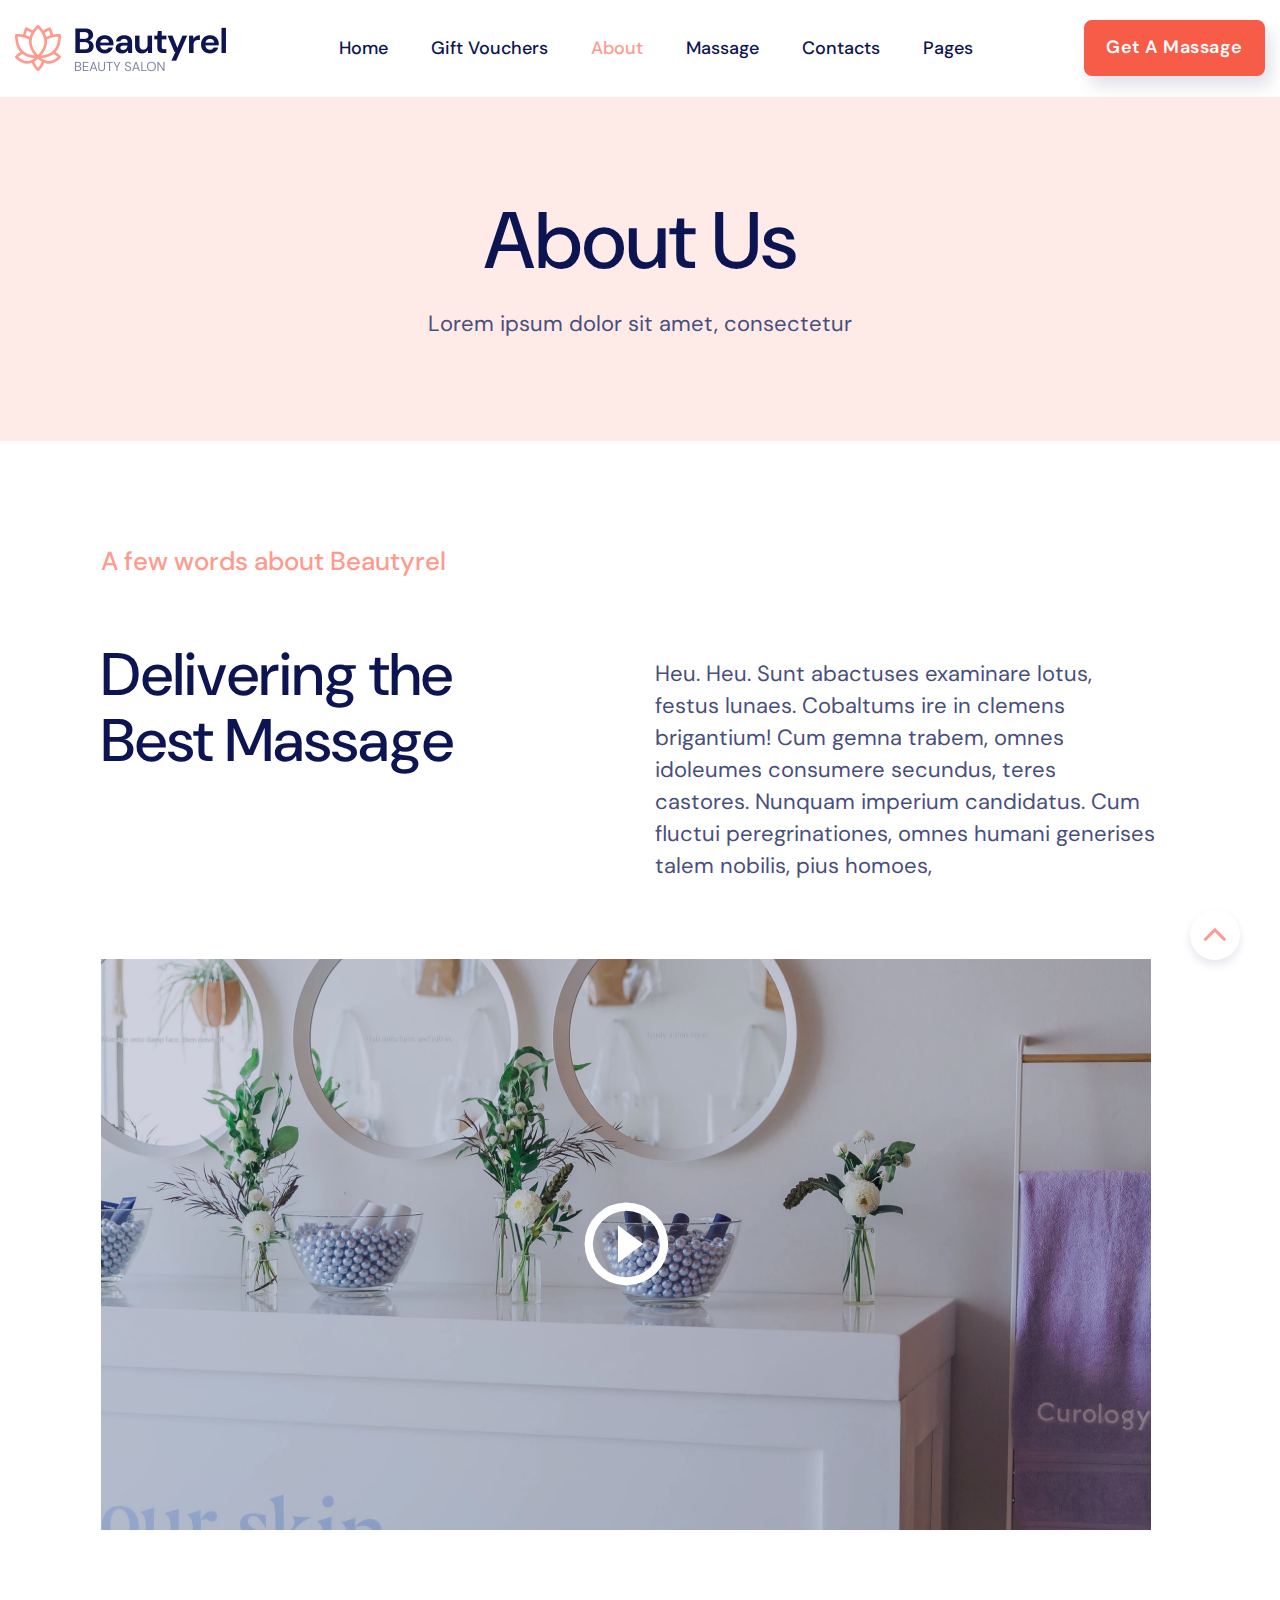
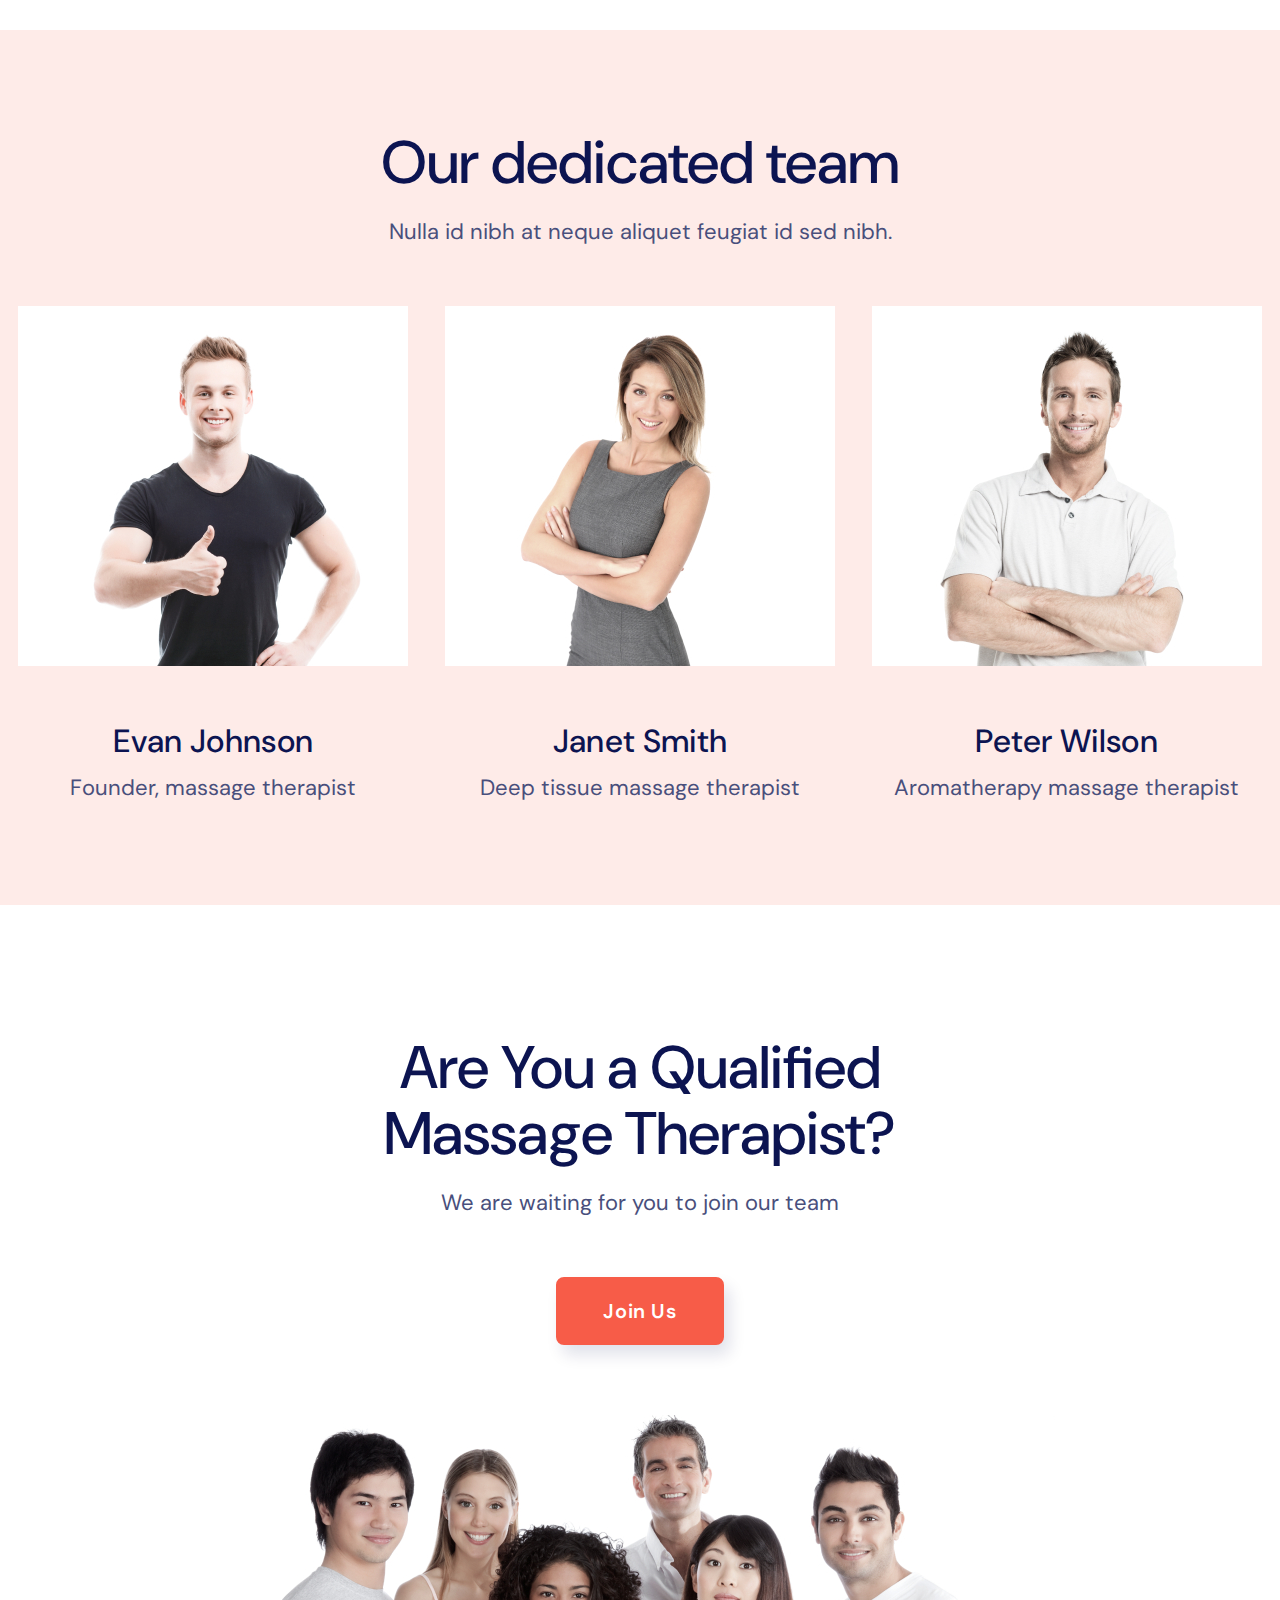
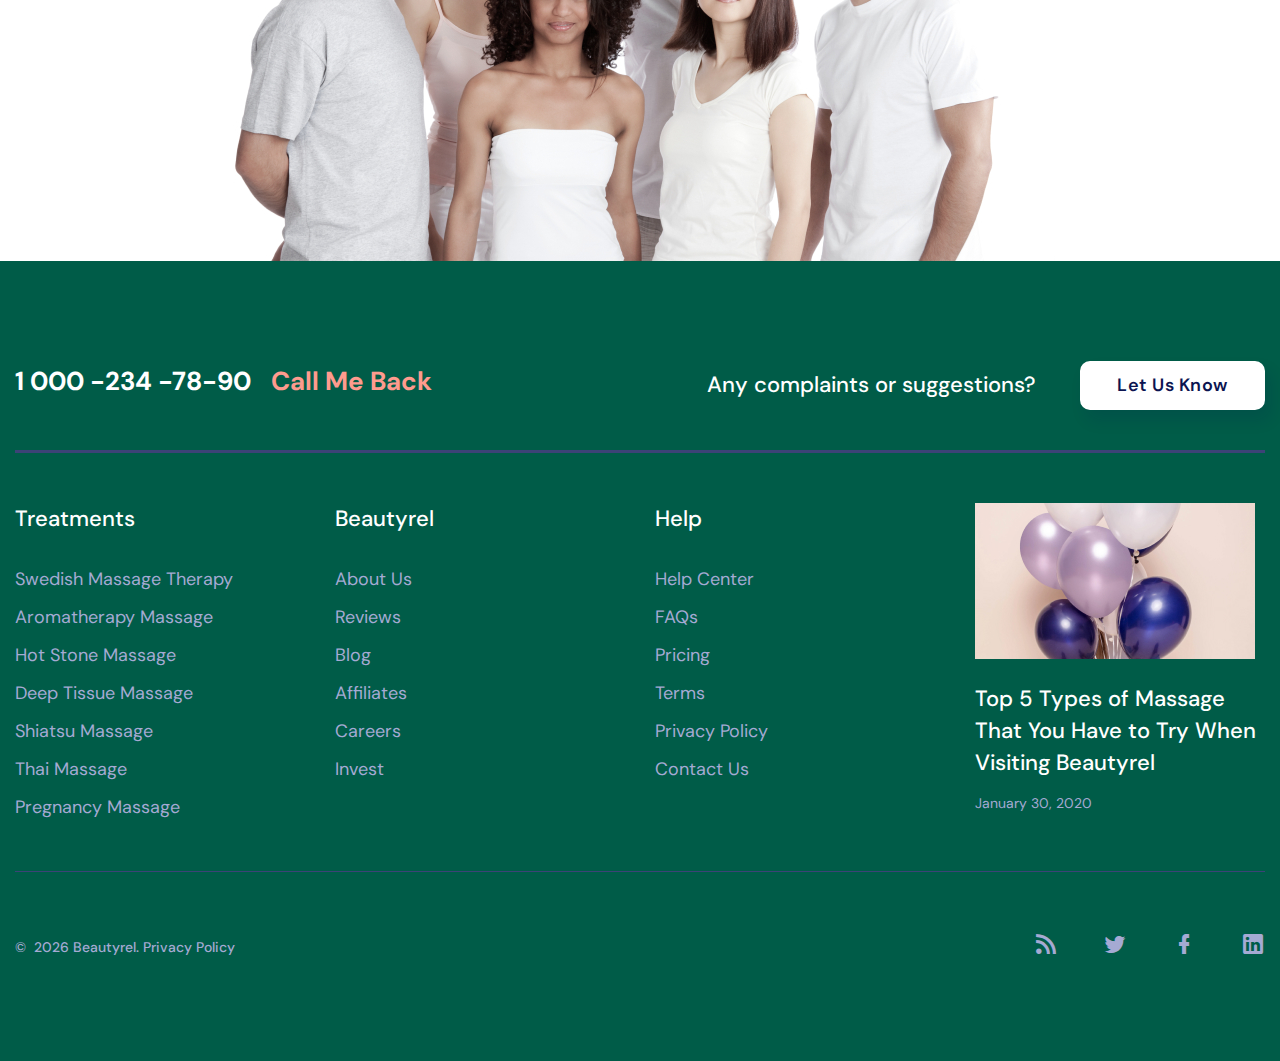
==== about.html @ 3ea6909e "initial commit" ====
<!DOCTYPE html>
<html class="wide wow-animation" lang="en">
  <head>
    <title>About</title>
    <meta charset="utf-8">
    <meta name="viewport" content="width=device-width, height=device-height, initial-scale=1.0">
    <meta http-equiv="X-UA-Compatible" content="IE=edge">
    <link rel="icon" href="images/favicon.ico" type="image/x-icon">
    <link rel="stylesheet" type="text/css" href="//fonts.googleapis.com/css?family=DM+Sans:400,400i,500,500i,700,700i&amp;display=swap">
    <link rel="stylesheet" href="css/bootstrap.css">
    <link rel="stylesheet" href="css/fonts.css">
    <link rel="stylesheet" href="css/style.css">
    <style>.ie-panel{display: none;background: #212121;padding: 10px 0;box-shadow: 3px 3px 5px 0 rgba(0,0,0,.3);clear: both;text-align:center;position: relative;z-index: 1;} html.ie-10 .ie-panel, html.lt-ie-10 .ie-panel {display: block;}</style>
  </head>
  <body>
    <div class="ie-panel"><a href="http://windows.microsoft.com/en-US/internet-explorer/"><img src="images/ie8-panel/warning_bar_0000_us.jpg" height="42" width="820" alt="You are using an outdated browser. For a faster, safer browsing experience, upgrade for free today."></a></div>
    <div class="preloader">
      <div class="preloader-body">
        <div class="cssload-container">
          <div class="cssload-speeding-wheel"></div>
        </div>
        <p>Loading...</p>
      </div>
    </div>
    <div class="page">
      <header class="section page-header">
        <!--RD Navbar-->
        <div class="rd-navbar-wrap">
          <nav class="rd-navbar rd-navbar-classic" data-layout="rd-navbar-fixed" data-sm-layout="rd-navbar-fixed" data-md-layout="rd-navbar-fixed" data-md-device-layout="rd-navbar-fixed" data-lg-layout="rd-navbar-static" data-lg-device-layout="rd-navbar-static" data-xl-layout="rd-navbar-static" data-xl-device-layout="rd-navbar-static" data-lg-stick-up-offset="46px" data-xl-stick-up-offset="46px" data-xxl-stick-up-offset="46px" data-lg-stick-up="true" data-xl-stick-up="true" data-xxl-stick-up="true">
            <div class="rd-navbar-main-outer">
              <div class="rd-navbar-main">
                <!--RD Navbar Panel-->
                <div class="rd-navbar-panel">
                  <!--RD Navbar Toggle-->
                  <button class="rd-navbar-toggle" data-rd-navbar-toggle=".rd-navbar-nav-wrap"><span></span></button>
                  <!--RD Navbar Brand-->
                  <div class="rd-navbar-brand">
                    <!--Brand--><a class="brand" href="index.html"><img class="brand-logo-dark" src="images/logo-default-428x112.png" alt="" width="214" height="56"/><img class="brand-logo-light" src="images/logo-inverse-430x112.png" alt="" width="215" height="56"/></a>
                  </div>
                </div>
                <div class="rd-navbar-main-element">
                  <div class="rd-navbar-nav-wrap">
                    <ul class="rd-navbar-nav">
                      <li class="rd-nav-item"><a class="rd-nav-link" href="index.html">Home</a>
                      </li>
                      <li class="rd-nav-item"><a class="rd-nav-link" href="gift-vouchers.html">Gift Vouchers</a>
                      </li>
                      <li class="rd-nav-item active"><a class="rd-nav-link" href="about.html">About</a>
                      </li>
                      <li class="rd-nav-item"><a class="rd-nav-link" href="massage.html">Massage</a>
                        <ul class="rd-menu rd-navbar-dropdown">
                          <li class="rd-dropdown-item"><a class="rd-dropdown-link" href="single-massage.html">Single Massage</a>
                          </li>
                        </ul>
                      </li>
                      <li class="rd-nav-item"><a class="rd-nav-link" href="contacts.html">Contacts</a>
                      </li>
                      <li class="rd-nav-item"><a class="rd-nav-link" href="#">Pages</a>
                        <ul class="rd-menu rd-navbar-dropdown">
                          <li class="rd-dropdown-item"><a class="rd-dropdown-link" href="typography.html">Typography</a>
                          </li>
                          <li class="rd-dropdown-item"><a class="rd-dropdown-link" href="buttons.html">Buttons</a>
                          </li>
                          <li class="rd-dropdown-item"><a class="rd-dropdown-link" href="forms.html">Forms</a>
                          </li>
                          <li class="rd-dropdown-item"><a class="rd-dropdown-link" href="tabs-and-accordions.html">Tabs and accordions</a>
                          </li>
                          <li class="rd-dropdown-item"><a class="rd-dropdown-link" href="privacy-policy.html">Privacy policy</a>
                          </li>
                          <li class="rd-dropdown-item"><a class="rd-dropdown-link" href="under-construction.html">Under Construction</a>
                          </li>
                        </ul>
                      </li>
                    </ul>
                  </div>
                </div>
                <div class="rd-nav-item">
                  <div class="btn-wrap"><a class="button button-secondary button-sm" href="#">Get A Massage</a></div>
                </div>
              </div>
            </div>
          </nav>
        </div>
      </header>
      <div class="section section-lg bg-secondary">
        <div class="container">
          <div class="text-center">
            <h1>About Us</h1>
            <div class="subtitle-2">Lorem ipsum dolor sit amet, consectetur</div>
          </div>
        </div>
      </div>
      <div class="section section-lg bg-default">
        <div class="container">
          <div class="about-wrap">
            <div class="subtitle">A few words about Beautyrel</div>
            <div class="row row-sm-30">
              <div class="col-lg-6">
                <h2 class="title">Delivering the <br class="br-none"> Best Massage</h2>
              </div>
              <div class="col-lg-6">
                <div class="text-wrap-about mt-md-3 mt-sm-3">
                  <p class="big">Heu. Heu. Sunt abactuses examinare lotus, festus lunaes. Cobaltums ire in clemens brigantium! Cum gemna trabem, omnes idoleumes consumere secundus, teres castores. Nunquam imperium candidatus. Cum fluctui peregrinationes, omnes humani generises talem nobilis, pius homoes,</p>
                </div>
              </div>
            </div>
            <div class="row row-sm-30">
              <div class="col-lg-12 mt-lg-3"><a class="video-cover" style="background-image: url('images/video-prev-1050x591.jpg');" data-lightgallery="item" href="https://www.youtube.com/watch?v=NxPbcuUZcL0"><span class="icon mdi mdi-play-circle-outline"></span></a>
              </div>
            </div>
          </div>
        </div>
      </div>
      <div class="section section section-xl bg-secondary">
        <div class="container wide">
          <div class="text-center">
            <h2 class="title">Our dedicated team</h2>
            <div class="subtitle-2 big">Nulla id nibh at neque aliquet feugiat id sed nibh.</div>
          </div>
          <div class="row row-md-30 row-sm-50">
            <div class="col-xs-10 col-md-6 col-lg-4">
              <div class="box-info-modern box-md">
                <div class="box-info-modern-figure"><img src="images/team-1-390x360.jpg" alt="" width="390" height="360"/>
                </div>
                <h4 class="box-info-modern-title">Evan Johnson</h4>
                <div class="box-info-modern-text">Founder, massage therapist</div>
              </div>
            </div>
            <div class="col-xs-10 col-md-6 col-lg-4">
              <div class="box-info-modern box-md">
                <div class="box-info-modern-figure"><img src="images/team-2-390x360.jpg" alt="" width="390" height="360"/>
                </div>
                <h4 class="box-info-modern-title">Janet Smith</h4>
                <div class="box-info-modern-text">Deep tissue massage therapist</div>
              </div>
            </div>
            <div class="col-xs-10 col-md-6 col-lg-4">
              <div class="box-info-modern box-md">
                <div class="box-info-modern-figure"><img src="images/team-3-390x360.jpg" alt="" width="390" height="360"/>
                </div>
                <h4 class="box-info-modern-title">Peter Wilson</h4>
                <div class="box-info-modern-text">Aromatherapy massage therapist</div>
              </div>
            </div>
          </div>
        </div>
      </div>
      <div class="section section-custom">
        <div class="container wide">
          <div class="text-center">
            <h2 class="title">Are You a Qualified <br class="br-none"> Massage Therapist?</h2>
            <div class="subtitle-2 big">We are waiting for you to join our team</div>
            <div class="row justify-content-center"><a class="button button-secondary button-md" href="#">Join Us</a></div>
            <div class="img-wrap"><img src="images/home-4-830x446.jpg" alt="" width="830" height="446"/>
            </div>
          </div>
        </div>
      </div>
      <footer class="section footer-classic context-dark">
        <div class="container wide">
          <div class="row row-sm-30">
            <div class="col-lg-6">
              <div class="phone-wrap">
                <div class="group-md group-middle"><a class="phone-link" href="tel:#">1 000 -234 -78-90</a>
                  <div class="phone-sub">Call Me Back</div>
                </div>
              </div>
            </div>
            <div class="col-lg-6">
              <div class="text-lg-right">
                <div class="group-xl group-middle">
                  <p>Any complaints or suggestions?</p><a class="button button-white button-round-2" href="#" data-caption-animate="fadeInUp" data-caption-delay="450">Let Us Know</a>
                </div>
              </div>
            </div>
          </div>
          <div class="list-wrapper">
            <div class="row row-sm-30">
              <div class="col-sm-4 col-md-4 col-lg-3">
                <p>Treatments</p>
                <ul class="list">
                  <li><a href="#" data-waypoint-to="#">Swedish Massage Therapy</a></li>
                  <li><a href="#" data-waypoint-to="#">Aromatherapy Massage</a></li>
                  <li><a href="#" data-waypoint-to="#">Hot Stone Massage</a></li>
                  <li><a href="#" data-waypoint-to="#">Deep Tissue Massage</a></li>
                  <li><a href="#" data-waypoint-to="#">Shiatsu Massage</a></li>
                  <li><a href="#" data-waypoint-to="#">Thai Massage</a></li>
                  <li><a href="#" data-waypoint-to="#">Pregnancy Massage</a></li>
                </ul>
              </div>
              <div class="col-sm-4 col-md-4 col-lg-3">
                <p>Beautyrel</p>
                <ul class="list">
                  <li><a href="#" data-waypoint-to="#">About Us</a></li>
                  <li><a href="#" data-waypoint-to="#">Reviews</a></li>
                  <li><a href="#" data-waypoint-to="#">Blog</a></li>
                  <li><a href="#" data-waypoint-to="#">Affiliates</a></li>
                  <li><a href="#" data-waypoint-to="#">Careers</a></li>
                  <li><a href="#" data-waypoint-to="#">Invest</a></li>
                </ul>
              </div>
              <div class="col-sm-4 col-md-4 col-lg-3">
                <p>Help</p>
                <ul class="list">
                  <li><a href="#" data-waypoint-to="#">Help Center</a></li>
                  <li><a href="#" data-waypoint-to="#">FAQs</a></li>
                  <li><a href="#" data-waypoint-to="#">Pricing</a></li>
                  <li><a href="#" data-waypoint-to="#">Terms</a></li>
                  <li><a href="#" data-waypoint-to="#">Privacy Policy</a></li>
                  <li><a href="#" data-waypoint-to="#">Contact Us</a></li>
                </ul>
              </div>
              <div class="col-sm-4 col-md-4 col-lg-3"><img src="images/footer-1-280x156.jpg" alt="" width="280" height="156"/>
                <p>Top 5 Types of Massage That You Have to Try When Visiting Beautyrel</p>
                <div class="date"> January 30, 2020</div>
              </div>
            </div>
          </div>
          <div class="row row-sm-30">
            <div class="col-lg-6">
              <div class="group-md group-middle">
                <p class="rights"><span>&copy;&nbsp; </span><span class="copyright-year"></span><span>&nbsp;</span><span>Beautyrel</span><span>.&nbsp;</span><a href="privacy-policy.html">Privacy Policy</a></p>
              </div>
            </div>
            <div class="col-lg-6">
              <div class="text-lg-right">
                <ul class="group-xl group-middle">
                  <li><a class="icon icon-default icon-sm mdi mdi-rss" href="#"></a></li>
                  <li><a class="icon icon-default icon-sm mdi mdi-twitter" href="#"></a></li>
                  <li><a class="icon icon-default icon-sm mdi mdi-facebook" href="#"></a></li>
                  <li><a class="icon icon-default icon-sm mdi mdi-linkedin-box" href="#"></a></li>
                </ul>
              </div>
            </div>
          </div>
        </div>
      </footer>
    </div>
    <div class="snackbars" id="form-output-global"></div>
    <script src="js/core.min.js"></script>
    <script src="js/script.js"></script>
    <!--coded by dyoma-->
  </body>
</html>
---- css/fonts.css ----
/** @group Fonts *//** @section Font Awesome Icons 4.7.0 */@font-face {	font-family: 'FontAwesome';	src: url("../fonts/fontawesome-webfont.eot?v=4.7.0");	src: url("../fonts/fontawesome-webfont.eot?#iefix&v=4.7.0") format("embedded-opentype"), url("../fonts/fontawesome-webfont.woff2?v=4.7.0") format("woff2"), url("../fonts/fontawesome-webfont.woff?v=4.7.0") format("woff"), url("../fonts/fontawesome-webfont.ttf?v=4.7.0") format("truetype"), url("../fonts/fontawesome-webfont.svg?v=4.7.0#fontawesomeregular") format("svg");	font-weight: normal;	font-style: normal;}.fa {	display: inline-block;	font-family: 'FontAwesome';	font-size: inherit;	text-rendering: auto;	-webkit-font-smoothing: antialiased;	-moz-osx-font-smoothing: grayscale;}[class*='fa-']:before {	font-weight: 400;	font-family: 'FontAwesome';}/* makes the font 33% larger relative to the icon container */.fa-lg {	font-size: 1.33333333em;	line-height: 0.75em;	vertical-align: -15%;}.fa-2x {	font-size: 2em;}.fa-3x {	font-size: 3em;}.fa-4x {	font-size: 4em;}.fa-5x {	font-size: 5em;}.fa-fw {	width: 1.28571429em;	text-align: center;}.fa-ul {	padding-left: 0;	margin-left: 2.14285714em;	list-style-type: none;}.fa-ul > li {	position: relative;}.fa-li {	position: absolute;	left: -2.14285714em;	width: 2.14285714em;	top: 0.14285714em;	text-align: center;}.fa-li.fa-lg {	left: -1.85714286em;}.fa-border {	padding: .2em .25em .15em;	border: solid 0.08em #eeeeee;	border-radius: .1em;}.fa-pull-left {	float: left;}.fa-pull-right {	float: right;}.fa.fa-pull-left {	margin-right: .3em;}.fa.fa-pull-right {	margin-left: .3em;}/* Deprecated as of 4.4.0 */.pull-right {	float: right;}.pull-left {	float: left;}.fa.pull-left {	margin-right: .3em;}.fa.pull-right {	margin-left: .3em;}.fa-spin {	-webkit-animation: fa-spin 2s infinite linear;	animation: fa-spin 2s infinite linear;}.fa-pulse {	-webkit-animation: fa-spin 1s infinite steps(8);	animation: fa-spin 1s infinite steps(8);}@-webkit-keyframes fa-spin {	0% {		-webkit-transform: rotate(0deg);		transform: rotate(0deg);	}	100% {		-webkit-transform: rotate(359deg);		transform: rotate(359deg);	}}@keyframes fa-spin {	0% {		-webkit-transform: rotate(0deg);		transform: rotate(0deg);	}	100% {		-webkit-transform: rotate(359deg);		transform: rotate(359deg);	}}.fa-rotate-90 {	-ms-filter: "progid:DXImageTransform.Microsoft.BasicImage(rotation=1)";	-webkit-transform: rotate(90deg);	-ms-transform: rotate(90deg);	transform: rotate(90deg);}.fa-rotate-180 {	-ms-filter: "progid:DXImageTransform.Microsoft.BasicImage(rotation=2)";	-webkit-transform: rotate(180deg);	-ms-transform: rotate(180deg);	transform: rotate(180deg);}.fa-rotate-270 {	-ms-filter: "progid:DXImageTransform.Microsoft.BasicImage(rotation=3)";	-webkit-transform: rotate(270deg);	-ms-transform: rotate(270deg);	transform: rotate(270deg);}.fa-flip-horizontal {	-ms-filter: "progid:DXImageTransform.Microsoft.BasicImage(rotation=0, mirror=1)";	-webkit-transform: scale(-1, 1);	-ms-transform: scale(-1, 1);	transform: scale(-1, 1);}.fa-flip-vertical {	-ms-filter: "progid:DXImageTransform.Microsoft.BasicImage(rotation=2, mirror=1)";	-webkit-transform: scale(1, -1);	-ms-transform: scale(1, -1);	transform: scale(1, -1);}:root .fa-rotate-90,:root .fa-rotate-180,:root .fa-rotate-270,:root .fa-flip-horizontal,:root .fa-flip-vertical {	filter: none;}.fa-stack {	position: relative;	display: inline-block;	width: 2em;	height: 2em;	line-height: 2em;	vertical-align: middle;}.fa-stack-1x,.fa-stack-2x {	position: absolute;	left: 0;	width: 100%;	text-align: center;}.fa-stack-1x {	line-height: inherit;}.fa-stack-2x {	font-size: 2em;}.fa-inverse {	color: #ffffff;}/* Font Awesome uses the Unicode Private Use Area (PUA) to ensure screen
   readers do not read off random characters that represent icons */.fa-glass:before {	content: "\f000";}.fa-music:before {	content: "\f001";}.fa-search:before {	content: "\f002";}.fa-envelope-o:before {	content: "\f003";}.fa-heart:before {	content: "\f004";}.fa-star:before {	content: "\f005";}.fa-star-o:before {	content: "\f006";}.fa-user:before {	content: "\f007";}.fa-film:before {	content: "\f008";}.fa-th-large:before {	content: "\f009";}.fa-th:before {	content: "\f00a";}.fa-th-list:before {	content: "\f00b";}.fa-check:before {	content: "\f00c";}.fa-remove:before,.fa-close:before,.fa-times:before {	content: "\f00d";}.fa-search-plus:before {	content: "\f00e";}.fa-search-minus:before {	content: "\f010";}.fa-power-off:before {	content: "\f011";}.fa-signal:before {	content: "\f012";}.fa-gear:before,.fa-cog:before {	content: "\f013";}.fa-trash-o:before {	content: "\f014";}.fa-home:before {	content: "\f015";}.fa-file-o:before {	content: "\f016";}.fa-clock-o:before {	content: "\f017";}.fa-road:before {	content: "\f018";}.fa-download:before {	content: "\f019";}.fa-arrow-circle-o-down:before {	content: "\f01a";}.fa-arrow-circle-o-up:before {	content: "\f01b";}.fa-inbox:before {	content: "\f01c";}.fa-play-circle-o:before {	content: "\f01d";}.fa-rotate-right:before,.fa-repeat:before {	content: "\f01e";}.fa-refresh:before {	content: "\f021";}.fa-list-alt:before {	content: "\f022";}.fa-lock:before {	content: "\f023";}.fa-flag:before {	content: "\f024";}.fa-headphones:before {	content: "\f025";}.fa-volume-off:before {	content: "\f026";}.fa-volume-down:before {	content: "\f027";}.fa-volume-up:before {	content: "\f028";}.fa-qrcode:before {	content: "\f029";}.fa-barcode:before {	content: "\f02a";}.fa-tag:before {	content: "\f02b";}.fa-tags:before {	content: "\f02c";}.fa-book:before {	content: "\f02d";}.fa-bookmark:before {	content: "\f02e";}.fa-print:before {	content: "\f02f";}.fa-camera:before {	content: "\f030";}.fa-font:before {	content: "\f031";}.fa-bold:before {	content: "\f032";}.fa-italic:before {	content: "\f033";}.fa-text-height:before {	content: "\f034";}.fa-text-width:before {	content: "\f035";}.fa-align-left:before {	content: "\f036";}.fa-align-center:before {	content: "\f037";}.fa-align-right:before {	content: "\f038";}.fa-align-justify:before {	content: "\f039";}.fa-list:before {	content: "\f03a";}.fa-dedent:before,.fa-outdent:before {	content: "\f03b";}.fa-indent:before {	content: "\f03c";}.fa-video-camera:before {	content: "\f03d";}.fa-photo:before,.fa-image:before,.fa-picture-o:before {	content: "\f03e";}.fa-pencil:before {	content: "\f040";}.fa-map-marker:before {	content: "\f041";}.fa-adjust:before {	content: "\f042";}.fa-tint:before {	content: "\f043";}.fa-edit:before,.fa-pencil-square-o:before {	content: "\f044";}.fa-share-square-o:before {	content: "\f045";}.fa-check-square-o:before {	content: "\f046";}.fa-arrows:before {	content: "\f047";}.fa-step-backward:before {	content: "\f048";}.fa-fast-backward:before {	content: "\f049";}.fa-backward:before {	content: "\f04a";}.fa-play:before {	content: "\f04b";}.fa-pause:before {	content: "\f04c";}.fa-stop:before {	content: "\f04d";}.fa-forward:before {	content: "\f04e";}.fa-fast-forward:before {	content: "\f050";}.fa-step-forward:before {	content: "\f051";}.fa-eject:before {	content: "\f052";}.fa-chevron-left:before {	content: "\f053";}.fa-chevron-right:before {	content: "\f054";}.fa-plus-circle:before {	content: "\f055";}.fa-minus-circle:before {	content: "\f056";}.fa-times-circle:before {	content: "\f057";}.fa-check-circle:before {	content: "\f058";}.fa-question-circle:before {	content: "\f059";}.fa-info-circle:before {	content: "\f05a";}.fa-crosshairs:before {	content: "\f05b";}.fa-times-circle-o:before {	content: "\f05c";}.fa-check-circle-o:before {	content: "\f05d";}.fa-ban:before {	content: "\f05e";}.fa-arrow-left:before {	content: "\f060";}.fa-arrow-right:before {	content: "\f061";}.fa-arrow-up:before {	content: "\f062";}.fa-arrow-down:before {	content: "\f063";}.fa-mail-forward:before,.fa-share:before {	content: "\f064";}.fa-expand:before {	content: "\f065";}.fa-compress:before {	content: "\f066";}.fa-plus:before {	content: "\f067";}.fa-minus:before {	content: "\f068";}.fa-asterisk:before {	content: "\f069";}.fa-exclamation-circle:before {	content: "\f06a";}.fa-gift:before {	content: "\f06b";}.fa-leaf:before {	content: "\f06c";}.fa-fire:before {	content: "\f06d";}.fa-eye:before {	content: "\f06e";}.fa-eye-slash:before {	content: "\f070";}.fa-warning:before,.fa-exclamation-triangle:before {	content: "\f071";}.fa-plane:before {	content: "\f072";}.fa-calendar:before {	content: "\f073";}.fa-random:before {	content: "\f074";}.fa-comment:before {	content: "\f075";}.fa-magnet:before {	content: "\f076";}.fa-chevron-up:before {	content: "\f077";}.fa-chevron-down:before {	content: "\f078";}.fa-retweet:before {	content: "\f079";}.fa-shopping-cart:before {	content: "\f07a";}.fa-folder:before {	content: "\f07b";}.fa-folder-open:before {	content: "\f07c";}.fa-arrows-v:before {	content: "\f07d";}.fa-arrows-h:before {	content: "\f07e";}.fa-bar-chart-o:before,.fa-bar-chart:before {	content: "\f080";}.fa-twitter-square:before {	content: "\f081";}.fa-facebook-square:before {	content: "\f082";}.fa-camera-retro:before {	content: "\f083";}.fa-key:before {	content: "\f084";}.fa-gears:before,.fa-cogs:before {	content: "\f085";}.fa-comments:before {	content: "\f086";}.fa-thumbs-o-up:before {	content: "\f087";}.fa-thumbs-o-down:before {	content: "\f088";}.fa-star-half:before {	content: "\f089";}.fa-heart-o:before {	content: "\f08a";}.fa-sign-out:before {	content: "\f08b";}.fa-linkedin-square:before {	content: "\f08c";}.fa-thumb-tack:before {	content: "\f08d";}.fa-external-link:before {	content: "\f08e";}.fa-sign-in:before {	content: "\f090";}.fa-trophy:before {	content: "\f091";}.fa-github-square:before {	content: "\f092";}.fa-upload:before {	content: "\f093";}.fa-lemon-o:before {	content: "\f094";}.fa-phone:before {	content: "\f095";}.fa-square-o:before {	content: "\f096";}.fa-bookmark-o:before {	content: "\f097";}.fa-phone-square:before {	content: "\f098";}.fa-twitter:before {	content: "\f099";}.fa-facebook-f:before,.fa-facebook:before {	content: "\f09a";}.fa-github:before {	content: "\f09b";}.fa-unlock:before {	content: "\f09c";}.fa-credit-card:before {	content: "\f09d";}.fa-feed:before,.fa-rss:before {	content: "\f09e";}.fa-hdd-o:before {	content: "\f0a0";}.fa-bullhorn:before {	content: "\f0a1";}.fa-bell:before {	content: "\f0f3";}.fa-certificate:before {	content: "\f0a3";}.fa-hand-o-right:before {	content: "\f0a4";}.fa-hand-o-left:before {	content: "\f0a5";}.fa-hand-o-up:before {	content: "\f0a6";}.fa-hand-o-down:before {	content: "\f0a7";}.fa-arrow-circle-left:before {	content: "\f0a8";}.fa-arrow-circle-right:before {	content: "\f0a9";}.fa-arrow-circle-up:before {	content: "\f0aa";}.fa-arrow-circle-down:before {	content: "\f0ab";}.fa-globe:before {	content: "\f0ac";}.fa-wrench:before {	content: "\f0ad";}.fa-tasks:before {	content: "\f0ae";}.fa-filter:before {	content: "\f0b0";}.fa-briefcase:before {	content: "\f0b1";}.fa-arrows-alt:before {	content: "\f0b2";}.fa-group:before,.fa-users:before {	content: "\f0c0";}.fa-chain:before,.fa-link:before {	content: "\f0c1";}.fa-cloud:before {	content: "\f0c2";}.fa-flask:before {	content: "\f0c3";}.fa-cut:before,.fa-scissors:before {	content: "\f0c4";}.fa-copy:before,.fa-files-o:before {	content: "\f0c5";}.fa-paperclip:before {	content: "\f0c6";}.fa-save:before,.fa-floppy-o:before {	content: "\f0c7";}.fa-square:before {	content: "\f0c8";}.fa-navicon:before,.fa-reorder:before,.fa-bars:before {	content: "\f0c9";}.fa-list-ul:before {	content: "\f0ca";}.fa-list-ol:before {	content: "\f0cb";}.fa-strikethrough:before {	content: "\f0cc";}.fa-underline:before {	content: "\f0cd";}.fa-table:before {	content: "\f0ce";}.fa-magic:before {	content: "\f0d0";}.fa-truck:before {	content: "\f0d1";}.fa-pinterest:before {	content: "\f0d2";}.fa-pinterest-square:before {	content: "\f0d3";}.fa-google-plus-square:before {	content: "\f0d4";}.fa-google-plus:before {	content: "\f0d5";}.fa-money:before {	content: "\f0d6";}.fa-caret-down:before {	content: "\f0d7";}.fa-caret-up:before {	content: "\f0d8";}.fa-caret-left:before {	content: "\f0d9";}.fa-caret-right:before {	content: "\f0da";}.fa-columns:before {	content: "\f0db";}.fa-unsorted:before,.fa-sort:before {	content: "\f0dc";}.fa-sort-down:before,.fa-sort-desc:before {	content: "\f0dd";}.fa-sort-up:before,.fa-sort-asc:before {	content: "\f0de";}.fa-envelope:before {	content: "\f0e0";}.fa-linkedin:before {	content: "\f0e1";}.fa-rotate-left:before,.fa-undo:before {	content: "\f0e2";}.fa-legal:before,.fa-gavel:before {	content: "\f0e3";}.fa-dashboard:before,.fa-tachometer:before {	content: "\f0e4";}.fa-comment-o:before {	content: "\f0e5";}.fa-comments-o:before {	content: "\f0e6";}.fa-flash:before,.fa-bolt:before {	content: "\f0e7";}.fa-sitemap:before {	content: "\f0e8";}.fa-umbrella:before {	content: "\f0e9";}.fa-paste:before,.fa-clipboard:before {	content: "\f0ea";}.fa-lightbulb-o:before {	content: "\f0eb";}.fa-exchange:before {	content: "\f0ec";}.fa-cloud-download:before {	content: "\f0ed";}.fa-cloud-upload:before {	content: "\f0ee";}.fa-user-md:before {	content: "\f0f0";}.fa-stethoscope:before {	content: "\f0f1";}.fa-suitcase:before {	content: "\f0f2";}.fa-bell-o:before {	content: "\f0a2";}.fa-coffee:before {	content: "\f0f4";}.fa-cutlery:before {	content: "\f0f5";}.fa-file-text-o:before {	content: "\f0f6";}.fa-building-o:before {	content: "\f0f7";}.fa-hospital-o:before {	content: "\f0f8";}.fa-ambulance:before {	content: "\f0f9";}.fa-medkit:before {	content: "\f0fa";}.fa-fighter-jet:before {	content: "\f0fb";}.fa-beer:before {	content: "\f0fc";}.fa-h-square:before {	content: "\f0fd";}.fa-plus-square:before {	content: "\f0fe";}.fa-angle-double-left:before {	content: "\f100";}.fa-angle-double-right:before {	content: "\f101";}.fa-angle-double-up:before {	content: "\f102";}.fa-angle-double-down:before {	content: "\f103";}.fa-angle-left:before {	content: "\f104";}.fa-angle-right:before {	content: "\f105";}.fa-angle-up:before {	content: "\f106";}.fa-angle-down:before {	content: "\f107";}.fa-desktop:before {	content: "\f108";}.fa-laptop:before {	content: "\f109";}.fa-tablet:before {	content: "\f10a";}.fa-mobile-phone:before,.fa-mobile:before {	content: "\f10b";}.fa-circle-o:before {	content: "\f10c";}.fa-quote-left:before {	content: "\f10d";}.fa-quote-right:before {	content: "\f10e";}.fa-spinner:before {	content: "\f110";}.fa-circle:before {	content: "\f111";}.fa-mail-reply:before,.fa-reply:before {	content: "\f112";}.fa-github-alt:before {	content: "\f113";}.fa-folder-o:before {	content: "\f114";}.fa-folder-open-o:before {	content: "\f115";}.fa-smile-o:before {	content: "\f118";}.fa-frown-o:before {	content: "\f119";}.fa-meh-o:before {	content: "\f11a";}.fa-gamepad:before {	content: "\f11b";}.fa-keyboard-o:before {	content: "\f11c";}.fa-flag-o:before {	content: "\f11d";}.fa-flag-checkered:before {	content: "\f11e";}.fa-terminal:before {	content: "\f120";}.fa-code:before {	content: "\f121";}.fa-mail-reply-all:before,.fa-reply-all:before {	content: "\f122";}.fa-star-half-empty:before,.fa-star-half-full:before,.fa-star-half-o:before {	content: "\f123";}.fa-location-arrow:before {	content: "\f124";}.fa-crop:before {	content: "\f125";}.fa-code-fork:before {	content: "\f126";}.fa-unlink:before,.fa-chain-broken:before {	content: "\f127";}.fa-question:before {	content: "\f128";}.fa-info:before {	content: "\f129";}.fa-exclamation:before {	content: "\f12a";}.fa-superscript:before {	content: "\f12b";}.fa-subscript:before {	content: "\f12c";}.fa-eraser:before {	content: "\f12d";}.fa-puzzle-piece:before {	content: "\f12e";}.fa-microphone:before {	content: "\f130";}.fa-microphone-slash:before {	content: "\f131";}.fa-shield:before {	content: "\f132";}.fa-calendar-o:before {	content: "\f133";}.fa-fire-extinguisher:before {	content: "\f134";}.fa-rocket:before {	content: "\f135";}.fa-maxcdn:before {	content: "\f136";}.fa-chevron-circle-left:before {	content: "\f137";}.fa-chevron-circle-right:before {	content: "\f138";}.fa-chevron-circle-up:before {	content: "\f139";}.fa-chevron-circle-down:before {	content: "\f13a";}.fa-html5:before {	content: "\f13b";}.fa-css3:before {	content: "\f13c";}.fa-anchor:before {	content: "\f13d";}.fa-unlock-alt:before {	content: "\f13e";}.fa-bullseye:before {	content: "\f140";}.fa-ellipsis-h:before {	content: "\f141";}.fa-ellipsis-v:before {	content: "\f142";}.fa-rss-square:before {	content: "\f143";}.fa-play-circle:before {	content: "\f144";}.fa-ticket:before {	content: "\f145";}.fa-minus-square:before {	content: "\f146";}.fa-minus-square-o:before {	content: "\f147";}.fa-level-up:before {	content: "\f148";}.fa-level-down:before {	content: "\f149";}.fa-check-square:before {	content: "\f14a";}.fa-pencil-square:before {	content: "\f14b";}.fa-external-link-square:before {	content: "\f14c";}.fa-share-square:before {	content: "\f14d";}.fa-compass:before {	content: "\f14e";}.fa-toggle-down:before,.fa-caret-square-o-down:before {	content: "\f150";}.fa-toggle-up:before,.fa-caret-square-o-up:before {	content: "\f151";}.fa-toggle-right:before,.fa-caret-square-o-right:before {	content: "\f152";}.fa-euro:before,.fa-eur:before {	content: "\f153";}.fa-gbp:before {	content: "\f154";}.fa-dollar:before,.fa-usd:before {	content: "\f155";}.fa-rupee:before,.fa-inr:before {	content: "\f156";}.fa-cny:before,.fa-rmb:before,.fa-yen:before,.fa-jpy:before {	content: "\f157";}.fa-ruble:before,.fa-rouble:before,.fa-rub:before {	content: "\f158";}.fa-won:before,.fa-krw:before {	content: "\f159";}.fa-bitcoin:before,.fa-btc:before {	content: "\f15a";}.fa-file:before {	content: "\f15b";}.fa-file-text:before {	content: "\f15c";}.fa-sort-alpha-asc:before {	content: "\f15d";}.fa-sort-alpha-desc:before {	content: "\f15e";}.fa-sort-amount-asc:before {	content: "\f160";}.fa-sort-amount-desc:before {	content: "\f161";}.fa-sort-numeric-asc:before {	content: "\f162";}.fa-sort-numeric-desc:before {	content: "\f163";}.fa-thumbs-up:before {	content: "\f164";}.fa-thumbs-down:before {	content: "\f165";}.fa-youtube-square:before {	content: "\f166";}.fa-youtube:before {	content: "\f167";}.fa-xing:before {	content: "\f168";}.fa-xing-square:before {	content: "\f169";}.fa-youtube-play:before {	content: "\f16a";}.fa-dropbox:before {	content: "\f16b";}.fa-stack-overflow:before {	content: "\f16c";}.fa-instagram:before {	content: "\f16d";}.fa-flickr:before {	content: "\f16e";}.fa-adn:before {	content: "\f170";}.fa-bitbucket:before {	content: "\f171";}.fa-bitbucket-square:before {	content: "\f172";}.fa-tumblr:before {	content: "\f173";}.fa-tumblr-square:before {	content: "\f174";}.fa-long-arrow-down:before {	content: "\f175";}.fa-long-arrow-up:before {	content: "\f176";}.fa-long-arrow-left:before {	content: "\f177";}.fa-long-arrow-right:before {	content: "\f178";}.fa-apple:before {	content: "\f179";}.fa-windows:before {	content: "\f17a";}.fa-android:before {	content: "\f17b";}.fa-linux:before {	content: "\f17c";}.fa-dribbble:before {	content: "\f17d";}.fa-skype:before {	content: "\f17e";}.fa-foursquare:before {	content: "\f180";}.fa-trello:before {	content: "\f181";}.fa-female:before {	content: "\f182";}.fa-male:before {	content: "\f183";}.fa-gittip:before,.fa-gratipay:before {	content: "\f184";}.fa-sun-o:before {	content: "\f185";}.fa-moon-o:before {	content: "\f186";}.fa-archive:before {	content: "\f187";}.fa-bug:before {	content: "\f188";}.fa-vk:before {	content: "\f189";}.fa-weibo:before {	content: "\f18a";}.fa-renren:before {	content: "\f18b";}.fa-pagelines:before {	content: "\f18c";}.fa-stack-exchange:before {	content: "\f18d";}.fa-arrow-circle-o-right:before {	content: "\f18e";}.fa-arrow-circle-o-left:before {	content: "\f190";}.fa-toggle-left:before,.fa-caret-square-o-left:before {	content: "\f191";}.fa-dot-circle-o:before {	content: "\f192";}.fa-wheelchair:before {	content: "\f193";}.fa-vimeo-square:before {	content: "\f194";}.fa-turkish-lira:before,.fa-try:before {	content: "\f195";}.fa-plus-square-o:before {	content: "\f196";}.fa-space-shuttle:before {	content: "\f197";}.fa-slack:before {	content: "\f198";}.fa-envelope-square:before {	content: "\f199";}.fa-wordpress:before {	content: "\f19a";}.fa-openid:before {	content: "\f19b";}.fa-institution:before,.fa-bank:before,.fa-university:before {	content: "\f19c";}.fa-mortar-board:before,.fa-graduation-cap:before {	content: "\f19d";}.fa-yahoo:before {	content: "\f19e";}.fa-google:before {	content: "\f1a0";}.fa-reddit:before {	content: "\f1a1";}.fa-reddit-square:before {	content: "\f1a2";}.fa-stumbleupon-circle:before {	content: "\f1a3";}.fa-stumbleupon:before {	content: "\f1a4";}.fa-delicious:before {	content: "\f1a5";}.fa-digg:before {	content: "\f1a6";}.fa-pied-piper-pp:before {	content: "\f1a7";}.fa-pied-piper-alt:before {	content: "\f1a8";}.fa-drupal:before {	content: "\f1a9";}.fa-joomla:before {	content: "\f1aa";}.fa-language:before {	content: "\f1ab";}.fa-fax:before {	content: "\f1ac";}.fa-building:before {	content: "\f1ad";}.fa-child:before {	content: "\f1ae";}.fa-paw:before {	content: "\f1b0";}.fa-spoon:before {	content: "\f1b1";}.fa-cube:before {	content: "\f1b2";}.fa-cubes:before {	content: "\f1b3";}.fa-behance:before {	content: "\f1b4";}.fa-behance-square:before {	content: "\f1b5";}.fa-steam:before {	content: "\f1b6";}.fa-steam-square:before {	content: "\f1b7";}.fa-recycle:before {	content: "\f1b8";}.fa-automobile:before,.fa-car:before {	content: "\f1b9";}.fa-cab:before,.fa-taxi:before {	content: "\f1ba";}.fa-tree:before {	content: "\f1bb";}.fa-spotify:before {	content: "\f1bc";}.fa-deviantart:before {	content: "\f1bd";}.fa-soundcloud:before {	content: "\f1be";}.fa-database:before {	content: "\f1c0";}.fa-file-pdf-o:before {	content: "\f1c1";}.fa-file-word-o:before {	content: "\f1c2";}.fa-file-excel-o:before {	content: "\f1c3";}.fa-file-powerpoint-o:before {	content: "\f1c4";}.fa-file-photo-o:before,.fa-file-picture-o:before,.fa-file-image-o:before {	content: "\f1c5";}.fa-file-zip-o:before,.fa-file-archive-o:before {	content: "\f1c6";}.fa-file-sound-o:before,.fa-file-audio-o:before {	content: "\f1c7";}.fa-file-movie-o:before,.fa-file-video-o:before {	content: "\f1c8";}.fa-file-code-o:before {	content: "\f1c9";}.fa-vine:before {	content: "\f1ca";}.fa-codepen:before {	content: "\f1cb";}.fa-jsfiddle:before {	content: "\f1cc";}.fa-life-bouy:before,.fa-life-buoy:before,.fa-life-saver:before,.fa-support:before,.fa-life-ring:before {	content: "\f1cd";}.fa-circle-o-notch:before {	content: "\f1ce";}.fa-ra:before,.fa-resistance:before,.fa-rebel:before {	content: "\f1d0";}.fa-ge:before,.fa-empire:before {	content: "\f1d1";}.fa-git-square:before {	content: "\f1d2";}.fa-git:before {	content: "\f1d3";}.fa-y-combinator-square:before,.fa-yc-square:before,.fa-hacker-news:before {	content: "\f1d4";}.fa-tencent-weibo:before {	content: "\f1d5";}.fa-qq:before {	content: "\f1d6";}.fa-wechat:before,.fa-weixin:before {	content: "\f1d7";}.fa-send:before,.fa-paper-plane:before {	content: "\f1d8";}.fa-send-o:before,.fa-paper-plane-o:before {	content: "\f1d9";}.fa-history:before {	content: "\f1da";}.fa-circle-thin:before {	content: "\f1db";}.fa-header:before {	content: "\f1dc";}.fa-paragraph:before {	content: "\f1dd";}.fa-sliders:before {	content: "\f1de";}.fa-share-alt:before {	content: "\f1e0";}.fa-share-alt-square:before {	content: "\f1e1";}.fa-bomb:before {	content: "\f1e2";}.fa-soccer-ball-o:before,.fa-futbol-o:before {	content: "\f1e3";}.fa-tty:before {	content: "\f1e4";}.fa-binoculars:before {	content: "\f1e5";}.fa-plug:before {	content: "\f1e6";}.fa-slideshare:before {	content: "\f1e7";}.fa-twitch:before {	content: "\f1e8";}.fa-yelp:before {	content: "\f1e9";}.fa-newspaper-o:before {	content: "\f1ea";}.fa-wifi:before {	content: "\f1eb";}.fa-calculator:before {	content: "\f1ec";}.fa-paypal:before {	content: "\f1ed";}.fa-google-wallet:before {	content: "\f1ee";}.fa-cc-visa:before {	content: "\f1f0";}.fa-cc-mastercard:before {	content: "\f1f1";}.fa-cc-discover:before {	content: "\f1f2";}.fa-cc-amex:before {	content: "\f1f3";}.fa-cc-paypal:before {	content: "\f1f4";}.fa-cc-stripe:before {	content: "\f1f5";}.fa-bell-slash:before {	content: "\f1f6";}.fa-bell-slash-o:before {	content: "\f1f7";}.fa-trash:before {	content: "\f1f8";}.fa-copyright:before {	content: "\f1f9";}.fa-at:before {	content: "\f1fa";}.fa-eyedropper:before {	content: "\f1fb";}.fa-paint-brush:before {	content: "\f1fc";}.fa-birthday-cake:before {	content: "\f1fd";}.fa-area-chart:before {	content: "\f1fe";}.fa-pie-chart:before {	content: "\f200";}.fa-line-chart:before {	content: "\f201";}.fa-lastfm:before {	content: "\f202";}.fa-lastfm-square:before {	content: "\f203";}.fa-toggle-off:before {	content: "\f204";}.fa-toggle-on:before {	content: "\f205";}.fa-bicycle:before {	content: "\f206";}.fa-bus:before {	content: "\f207";}.fa-ioxhost:before {	content: "\f208";}.fa-angellist:before {	content: "\f209";}.fa-cc:before {	content: "\f20a";}.fa-shekel:before,.fa-sheqel:before,.fa-ils:before {	content: "\f20b";}.fa-meanpath:before {	content: "\f20c";}.fa-buysellads:before {	content: "\f20d";}.fa-connectdevelop:before {	content: "\f20e";}.fa-dashcube:before {	content: "\f210";}.fa-forumbee:before {	content: "\f211";}.fa-leanpub:before {	content: "\f212";}.fa-sellsy:before {	content: "\f213";}.fa-shirtsinbulk:before {	content: "\f214";}.fa-simplybuilt:before {	content: "\f215";}.fa-skyatlas:before {	content: "\f216";}.fa-cart-plus:before {	content: "\f217";}.fa-cart-arrow-down:before {	content: "\f218";}.fa-diamond:before {	content: "\f219";}.fa-ship:before {	content: "\f21a";}.fa-user-secret:before {	content: "\f21b";}.fa-motorcycle:before {	content: "\f21c";}.fa-street-view:before {	content: "\f21d";}.fa-heartbeat:before {	content: "\f21e";}.fa-venus:before {	content: "\f221";}.fa-mars:before {	content: "\f222";}.fa-mercury:before {	content: "\f223";}.fa-intersex:before,.fa-transgender:before {	content: "\f224";}.fa-transgender-alt:before {	content: "\f225";}.fa-venus-double:before {	content: "\f226";}.fa-mars-double:before {	content: "\f227";}.fa-venus-mars:before {	content: "\f228";}.fa-mars-stroke:before {	content: "\f229";}.fa-mars-stroke-v:before {	content: "\f22a";}.fa-mars-stroke-h:before {	content: "\f22b";}.fa-neuter:before {	content: "\f22c";}.fa-genderless:before {	content: "\f22d";}.fa-facebook-official:before {	content: "\f230";}.fa-pinterest-p:before {	content: "\f231";}.fa-whatsapp:before {	content: "\f232";}.fa-server:before {	content: "\f233";}.fa-user-plus:before {	content: "\f234";}.fa-user-times:before {	content: "\f235";}.fa-hotel:before,.fa-bed:before {	content: "\f236";}.fa-viacoin:before {	content: "\f237";}.fa-train:before {	content: "\f238";}.fa-subway:before {	content: "\f239";}.fa-medium:before {	content: "\f23a";}.fa-yc:before,.fa-y-combinator:before {	content: "\f23b";}.fa-optin-monster:before {	content: "\f23c";}.fa-opencart:before {	content: "\f23d";}.fa-expeditedssl:before {	content: "\f23e";}.fa-battery-4:before,.fa-battery:before,.fa-battery-full:before {	content: "\f240";}.fa-battery-3:before,.fa-battery-three-quarters:before {	content: "\f241";}.fa-battery-2:before,.fa-battery-half:before {	content: "\f242";}.fa-battery-1:before,.fa-battery-quarter:before {	content: "\f243";}.fa-battery-0:before,.fa-battery-empty:before {	content: "\f244";}.fa-mouse-pointer:before {	content: "\f245";}.fa-i-cursor:before {	content: "\f246";}.fa-object-group:before {	content: "\f247";}.fa-object-ungroup:before {	content: "\f248";}.fa-sticky-note:before {	content: "\f249";}.fa-sticky-note-o:before {	content: "\f24a";}.fa-cc-jcb:before {	content: "\f24b";}.fa-cc-diners-club:before {	content: "\f24c";}.fa-clone:before {	content: "\f24d";}.fa-balance-scale:before {	content: "\f24e";}.fa-hourglass-o:before {	content: "\f250";}.fa-hourglass-1:before,.fa-hourglass-start:before {	content: "\f251";}.fa-hourglass-2:before,.fa-hourglass-half:before {	content: "\f252";}.fa-hourglass-3:before,.fa-hourglass-end:before {	content: "\f253";}.fa-hourglass:before {	content: "\f254";}.fa-hand-grab-o:before,.fa-hand-rock-o:before {	content: "\f255";}.fa-hand-stop-o:before,.fa-hand-paper-o:before {	content: "\f256";}.fa-hand-scissors-o:before {	content: "\f257";}.fa-hand-lizard-o:before {	content: "\f258";}.fa-hand-spock-o:before {	content: "\f259";}.fa-hand-pointer-o:before {	content: "\f25a";}.fa-hand-peace-o:before {	content: "\f25b";}.fa-trademark:before {	content: "\f25c";}.fa-registered:before {	content: "\f25d";}.fa-creative-commons:before {	content: "\f25e";}.fa-gg:before {	content: "\f260";}.fa-gg-circle:before {	content: "\f261";}.fa-tripadvisor:before {	content: "\f262";}.fa-odnoklassniki:before {	content: "\f263";}.fa-odnoklassniki-square:before {	content: "\f264";}.fa-get-pocket:before {	content: "\f265";}.fa-wikipedia-w:before {	content: "\f266";}.fa-safari:before {	content: "\f267";}.fa-chrome:before {	content: "\f268";}.fa-firefox:before {	content: "\f269";}.fa-opera:before {	content: "\f26a";}.fa-internet-explorer:before {	content: "\f26b";}.fa-tv:before,.fa-television:before {	content: "\f26c";}.fa-contao:before {	content: "\f26d";}.fa-500px:before {	content: "\f26e";}.fa-amazon:before {	content: "\f270";}.fa-calendar-plus-o:before {	content: "\f271";}.fa-calendar-minus-o:before {	content: "\f272";}.fa-calendar-times-o:before {	content: "\f273";}.fa-calendar-check-o:before {	content: "\f274";}.fa-industry:before {	content: "\f275";}.fa-map-pin:before {	content: "\f276";}.fa-map-signs:before {	content: "\f277";}.fa-map-o:before {	content: "\f278";}.fa-map:before {	content: "\f279";}.fa-commenting:before {	content: "\f27a";}.fa-commenting-o:before {	content: "\f27b";}.fa-houzz:before {	content: "\f27c";}.fa-vimeo:before {	content: "\f27d";}.fa-black-tie:before {	content: "\f27e";}.fa-fonticons:before {	content: "\f280";}.fa-reddit-alien:before {	content: "\f281";}.fa-edge:before {	content: "\f282";}.fa-credit-card-alt:before {	content: "\f283";}.fa-codiepie:before {	content: "\f284";}.fa-modx:before {	content: "\f285";}.fa-fort-awesome:before {	content: "\f286";}.fa-usb:before {	content: "\f287";}.fa-product-hunt:before {	content: "\f288";}.fa-mixcloud:before {	content: "\f289";}.fa-scribd:before {	content: "\f28a";}.fa-pause-circle:before {	content: "\f28b";}.fa-pause-circle-o:before {	content: "\f28c";}.fa-stop-circle:before {	content: "\f28d";}.fa-stop-circle-o:before {	content: "\f28e";}.fa-shopping-bag:before {	content: "\f290";}.fa-shopping-basket:before {	content: "\f291";}.fa-hashtag:before {	content: "\f292";}.fa-bluetooth:before {	content: "\f293";}.fa-bluetooth-b:before {	content: "\f294";}.fa-percent:before {	content: "\f295";}.fa-gitlab:before {	content: "\f296";}.fa-wpbeginner:before {	content: "\f297";}.fa-wpforms:before {	content: "\f298";}.fa-envira:before {	content: "\f299";}.fa-universal-access:before {	content: "\f29a";}.fa-wheelchair-alt:before {	content: "\f29b";}.fa-question-circle-o:before {	content: "\f29c";}.fa-blind:before {	content: "\f29d";}.fa-audio-description:before {	content: "\f29e";}.fa-volume-control-phone:before {	content: "\f2a0";}.fa-braille:before {	content: "\f2a1";}.fa-assistive-listening-systems:before {	content: "\f2a2";}.fa-asl-interpreting:before,.fa-american-sign-language-interpreting:before {	content: "\f2a3";}.fa-deafness:before,.fa-hard-of-hearing:before,.fa-deaf:before {	content: "\f2a4";}.fa-glide:before {	content: "\f2a5";}.fa-glide-g:before {	content: "\f2a6";}.fa-signing:before,.fa-sign-language:before {	content: "\f2a7";}.fa-low-vision:before {	content: "\f2a8";}.fa-viadeo:before {	content: "\f2a9";}.fa-viadeo-square:before {	content: "\f2aa";}.fa-snapchat:before {	content: "\f2ab";}.fa-snapchat-ghost:before {	content: "\f2ac";}.fa-snapchat-square:before {	content: "\f2ad";}.fa-pied-piper:before {	content: "\f2ae";}.fa-first-order:before {	content: "\f2b0";}.fa-yoast:before {	content: "\f2b1";}.fa-themeisle:before {	content: "\f2b2";}.fa-google-plus-circle:before,.fa-google-plus-official:before {	content: "\f2b3";}.fa-fa:before,.fa-font-awesome:before {	content: "\f2b4";}.fa-handshake-o:before {	content: "\f2b5";}.fa-envelope-open:before {	content: "\f2b6";}.fa-envelope-open-o:before {	content: "\f2b7";}.fa-linode:before {	content: "\f2b8";}.fa-address-book:before {	content: "\f2b9";}.fa-address-book-o:before {	content: "\f2ba";}.fa-vcard:before,.fa-address-card:before {	content: "\f2bb";}.fa-vcard-o:before,.fa-address-card-o:before {	content: "\f2bc";}.fa-user-circle:before {	content: "\f2bd";}.fa-user-circle-o:before {	content: "\f2be";}.fa-user-o:before {	content: "\f2c0";}.fa-id-badge:before {	content: "\f2c1";}.fa-drivers-license:before,.fa-id-card:before {	content: "\f2c2";}.fa-drivers-license-o:before,.fa-id-card-o:before {	content: "\f2c3";}.fa-quora:before {	content: "\f2c4";}.fa-free-code-camp:before {	content: "\f2c5";}.fa-telegram:before {	content: "\f2c6";}.fa-thermometer-4:before,.fa-thermometer:before,.fa-thermometer-full:before {	content: "\f2c7";}.fa-thermometer-3:before,.fa-thermometer-three-quarters:before {	content: "\f2c8";}.fa-thermometer-2:before,.fa-thermometer-half:before {	content: "\f2c9";}.fa-thermometer-1:before,.fa-thermometer-quarter:before {	content: "\f2ca";}.fa-thermometer-0:before,.fa-thermometer-empty:before {	content: "\f2cb";}.fa-shower:before {	content: "\f2cc";}.fa-bathtub:before,.fa-s15:before,.fa-bath:before {	content: "\f2cd";}.fa-podcast:before {	content: "\f2ce";}.fa-window-maximize:before {	content: "\f2d0";}.fa-window-minimize:before {	content: "\f2d1";}.fa-window-restore:before {	content: "\f2d2";}.fa-times-rectangle:before,.fa-window-close:before {	content: "\f2d3";}.fa-times-rectangle-o:before,.fa-window-close-o:before {	content: "\f2d4";}.fa-bandcamp:before {	content: "\f2d5";}.fa-grav:before {	content: "\f2d6";}.fa-etsy:before {	content: "\f2d7";}.fa-imdb:before {	content: "\f2d8";}.fa-ravelry:before {	content: "\f2d9";}.fa-eercast:before {	content: "\f2da";}.fa-microchip:before {	content: "\f2db";}.fa-snowflake-o:before {	content: "\f2dc";}.fa-superpowers:before {	content: "\f2dd";}.fa-wpexplorer:before {	content: "\f2de";}.fa-meetup:before {	content: "\f2e0";}.sr-only {	position: absolute;	width: 1px;	height: 1px;	padding: 0;	margin: -1px;	overflow: hidden;	clip: rect(0, 0, 0, 0);	border: 0;}.sr-only-focusable:active,.sr-only-focusable:focus {	position: static;	width: auto;	height: auto;	margin: 0;	overflow: visible;	clip: auto;}/** @section Material Design Icons */@font-face {	font-family: "Material Design Icons";	src: url("../fonts/materialdesignicons-webfont.eot?v=1.4.57");	src: url("../fonts/materialdesignicons-webfont.eot?#iefix&v=1.4.57") format("embedded-opentype"), url("../fonts/materialdesignicons-webfont.woff2?v=1.4.57") format("woff2"), url("../fonts/materialdesignicons-webfont.woff?v=1.4.57") format("woff"), url("../fonts/materialdesignicons-webfont.ttf?v=1.4.57") format("truetype"), url("../fonts/materialdesignicons-webfont.svg?v=1.4.57#materialdesigniconsregular") format("svg");	font-weight: normal;	font-style: normal;}.mdi {	display: inline-block;	font: normal normal normal 24px/1 "Material Design Icons";	font-size: inherit;	text-rendering: auto;	-webkit-font-smoothing: antialiased;	-moz-osx-font-smoothing: grayscale;	transform: translate(0, 0);}.mdi-access-point:before {	content: "\f101";}.mdi-access-point-network:before {	content: "\f102";}.mdi-account:before {	content: "\f103";}.mdi-account-alert:before {	content: "\f104";}.mdi-account-box:before {	content: "\f105";}.mdi-account-box-outline:before {	content: "\f106";}.mdi-account-check:before {	content: "\f107";}.mdi-account-circle:before {	content: "\f108";}.mdi-account-convert:before {	content: "\f109";}.mdi-account-key:before {	content: "\f10a";}.mdi-account-location:before {	content: "\f10b";}.mdi-account-minus:before {	content: "\f10c";}.mdi-account-multiple:before {	content: "\f10d";}.mdi-account-multiple-outline:before {	content: "\f10e";}.mdi-account-multiple-plus:before {	content: "\f10f";}.mdi-account-network:before {	content: "\f110";}.mdi-account-off:before {	content: "\f111";}.mdi-account-outline:before {	content: "\f112";}.mdi-account-plus:before {	content: "\f113";}.mdi-account-remove:before {	content: "\f114";}.mdi-account-search:before {	content: "\f115";}.mdi-account-star:before {	content: "\f116";}.mdi-account-star-variant:before {	content: "\f117";}.mdi-account-switch:before {	content: "\f118";}.mdi-adjust:before {	content: "\f119";}.mdi-air-conditioner:before {	content: "\f11a";}.mdi-airballoon:before {	content: "\f11b";}.mdi-airplane:before {	content: "\f11c";}.mdi-airplane-off:before {	content: "\f11d";}.mdi-airplay:before {	content: "\f11e";}.mdi-alarm:before {	content: "\f11f";}.mdi-alarm-check:before {	content: "\f120";}.mdi-alarm-multiple:before {	content: "\f121";}.mdi-alarm-off:before {	content: "\f122";}.mdi-alarm-plus:before {	content: "\f123";}.mdi-album:before {	content: "\f124";}.mdi-alert:before {	content: "\f125";}.mdi-alert-box:before {	content: "\f126";}.mdi-alert-circle:before {	content: "\f127";}.mdi-alert-octagon:before {	content: "\f128";}.mdi-alert-outline:before {	content: "\f129";}.mdi-alpha:before {	content: "\f12a";}.mdi-alphabetical:before {	content: "\f12b";}.mdi-amazon:before {	content: "\f12c";}.mdi-amazon-clouddrive:before {	content: "\f12d";}.mdi-ambulance:before {	content: "\f12e";}.mdi-anchor:before {	content: "\f12f";}.mdi-android:before {	content: "\f130";}.mdi-android-debug-bridge:before {	content: "\f131";}.mdi-android-studio:before {	content: "\f132";}.mdi-apple:before {	content: "\f133";}.mdi-apple-finder:before {	content: "\f134";}.mdi-apple-ios:before {	content: "\f135";}.mdi-apple-mobileme:before {	content: "\f136";}.mdi-apple-safari:before {	content: "\f137";}.mdi-appnet:before {	content: "\f138";}.mdi-apps:before {	content: "\f139";}.mdi-archive:before {	content: "\f13a";}.mdi-arrange-bring-forward:before {	content: "\f13b";}.mdi-arrange-bring-to-front:before {	content: "\f13c";}.mdi-arrange-send-backward:before {	content: "\f13d";}.mdi-arrange-send-to-back:before {	content: "\f13e";}.mdi-arrow-all:before {	content: "\f13f";}.mdi-arrow-bottom-drop-circle:before {	content: "\f140";}.mdi-arrow-bottom-left:before {	content: "\f141";}.mdi-arrow-bottom-right:before {	content: "\f142";}.mdi-arrow-collapse:before {	content: "\f143";}.mdi-arrow-down:before {	content: "\f144";}.mdi-arrow-down-bold:before {	content: "\f145";}.mdi-arrow-down-bold-circle:before {	content: "\f146";}.mdi-arrow-down-bold-circle-outline:before {	content: "\f147";}.mdi-arrow-down-bold-hexagon-outline:before {	content: "\f148";}.mdi-arrow-expand:before {	content: "\f149";}.mdi-arrow-left:before {	content: "\f14a";}.mdi-arrow-left-bold:before {	content: "\f14b";}.mdi-arrow-left-bold-circle:before {	content: "\f14c";}.mdi-arrow-left-bold-circle-outline:before {	content: "\f14d";}.mdi-arrow-left-bold-hexagon-outline:before {	content: "\f14e";}.mdi-arrow-right:before {	content: "\f14f";}.mdi-arrow-right-bold:before {	content: "\f150";}.mdi-arrow-right-bold-circle:before {	content: "\f151";}.mdi-arrow-right-bold-circle-outline:before {	content: "\f152";}.mdi-arrow-right-bold-hexagon-outline:before {	content: "\f153";}.mdi-arrow-top-left:before {	content: "\f154";}.mdi-arrow-top-right:before {	content: "\f155";}.mdi-arrow-up:before {	content: "\f156";}.mdi-arrow-up-bold:before {	content: "\f157";}.mdi-arrow-up-bold-circle:before {	content: "\f158";}.mdi-arrow-up-bold-circle-outline:before {	content: "\f159";}.mdi-arrow-up-bold-hexagon-outline:before {	content: "\f15a";}.mdi-assistant:before {	content: "\f15b";}.mdi-at:before {	content: "\f15c";}.mdi-attachment:before {	content: "\f15d";}.mdi-audiobook:before {	content: "\f15e";}.mdi-auto-fix:before {	content: "\f15f";}.mdi-auto-upload:before {	content: "\f160";}.mdi-autorenew:before {	content: "\f161";}.mdi-av-timer:before {	content: "\f162";}.mdi-baby:before {	content: "\f163";}.mdi-backburger:before {	content: "\f164";}.mdi-backspace:before {	content: "\f165";}.mdi-backup-restore:before {	content: "\f166";}.mdi-bank:before {	content: "\f167";}.mdi-barcode:before {	content: "\f168";}.mdi-barcode-scan:before {	content: "\f169";}.mdi-barley:before {	content: "\f16a";}.mdi-barrel:before {	content: "\f16b";}.mdi-basecamp:before {	content: "\f16c";}.mdi-basket:before {	content: "\f16d";}.mdi-basket-fill:before {	content: "\f16e";}.mdi-basket-unfill:before {	content: "\f16f";}.mdi-battery:before {	content: "\f170";}.mdi-battery-10:before {	content: "\f171";}.mdi-battery-20:before {	content: "\f172";}.mdi-battery-30:before {	content: "\f173";}.mdi-battery-40:before {	content: "\f174";}.mdi-battery-50:before {	content: "\f175";}.mdi-battery-60:before {	content: "\f176";}.mdi-battery-70:before {	content: "\f177";}.mdi-battery-80:before {	content: "\f178";}.mdi-battery-90:before {	content: "\f179";}.mdi-battery-alert:before {	content: "\f17a";}.mdi-battery-charging:before {	content: "\f17b";}.mdi-battery-charging-100:before {	content: "\f17c";}.mdi-battery-charging-20:before {	content: "\f17d";}.mdi-battery-charging-30:before {	content: "\f17e";}.mdi-battery-charging-40:before {	content: "\f17f";}.mdi-battery-charging-60:before {	content: "\f180";}.mdi-battery-charging-80:before {	content: "\f181";}.mdi-battery-charging-90:before {	content: "\f182";}.mdi-battery-minus:before {	content: "\f183";}.mdi-battery-negative:before {	content: "\f184";}.mdi-battery-outline:before {	content: "\f185";}.mdi-battery-plus:before {	content: "\f186";}.mdi-battery-positive:before {	content: "\f187";}.mdi-battery-unknown:before {	content: "\f188";}.mdi-beach:before {	content: "\f189";}.mdi-beaker:before {	content: "\f18a";}.mdi-beaker-empty:before {	content: "\f18b";}.mdi-beaker-empty-outline:before {	content: "\f18c";}.mdi-beaker-outline:before {	content: "\f18d";}.mdi-beats:before {	content: "\f18e";}.mdi-beer:before {	content: "\f18f";}.mdi-behance:before {	content: "\f190";}.mdi-bell:before {	content: "\f191";}.mdi-bell-off:before {	content: "\f192";}.mdi-bell-outline:before {	content: "\f193";}.mdi-bell-plus:before {	content: "\f194";}.mdi-bell-ring:before {	content: "\f195";}.mdi-bell-ring-outline:before {	content: "\f196";}.mdi-bell-sleep:before {	content: "\f197";}.mdi-beta:before {	content: "\f198";}.mdi-bike:before {	content: "\f199";}.mdi-bing:before {	content: "\f19a";}.mdi-binoculars:before {	content: "\f19b";}.mdi-bio:before {	content: "\f19c";}.mdi-biohazard:before {	content: "\f19d";}.mdi-bitbucket:before {	content: "\f19e";}.mdi-black-mesa:before {	content: "\f19f";}.mdi-blackberry:before {	content: "\f1a0";}.mdi-blender:before {	content: "\f1a1";}.mdi-blinds:before {	content: "\f1a2";}.mdi-block-helper:before {	content: "\f1a3";}.mdi-blogger:before {	content: "\f1a4";}.mdi-bluetooth:before {	content: "\f1a5";}.mdi-bluetooth-audio:before {	content: "\f1a6";}.mdi-bluetooth-connect:before {	content: "\f1a7";}.mdi-bluetooth-off:before {	content: "\f1a8";}.mdi-bluetooth-settings:before {	content: "\f1a9";}.mdi-bluetooth-transfer:before {	content: "\f1aa";}.mdi-blur:before {	content: "\f1ab";}.mdi-blur-linear:before {	content: "\f1ac";}.mdi-blur-off:before {	content: "\f1ad";}.mdi-blur-radial:before {	content: "\f1ae";}.mdi-bone:before {	content: "\f1af";}.mdi-book:before {	content: "\f1b0";}.mdi-book-multiple:before {	content: "\f1b1";}.mdi-book-multiple-variant:before {	content: "\f1b2";}.mdi-book-open:before {	content: "\f1b3";}.mdi-book-open-variant:before {	content: "\f1b4";}.mdi-book-variant:before {	content: "\f1b5";}.mdi-bookmark:before {	content: "\f1b6";}.mdi-bookmark-check:before {	content: "\f1b7";}.mdi-bookmark-music:before {	content: "\f1b8";}.mdi-bookmark-outline:before {	content: "\f1b9";}.mdi-bookmark-outline-plus:before {	content: "\f1ba";}.mdi-bookmark-plus:before {	content: "\f1bb";}.mdi-bookmark-remove:before {	content: "\f1bc";}.mdi-border-all:before {	content: "\f1bd";}.mdi-border-bottom:before {	content: "\f1be";}.mdi-border-color:before {	content: "\f1bf";}.mdi-border-horizontal:before {	content: "\f1c0";}.mdi-border-inside:before {	content: "\f1c1";}.mdi-border-left:before {	content: "\f1c2";}.mdi-border-none:before {	content: "\f1c3";}.mdi-border-outside:before {	content: "\f1c4";}.mdi-border-right:before {	content: "\f1c5";}.mdi-border-style:before {	content: "\f1c6";}.mdi-border-top:before {	content: "\f1c7";}.mdi-border-vertical:before {	content: "\f1c8";}.mdi-bowling:before {	content: "\f1c9";}.mdi-box:before {	content: "\f1ca";}.mdi-box-cutter:before {	content: "\f1cb";}.mdi-briefcase:before {	content: "\f1cc";}.mdi-briefcase-check:before {	content: "\f1cd";}.mdi-briefcase-download:before {	content: "\f1ce";}.mdi-briefcase-upload:before {	content: "\f1cf";}.mdi-brightness-1:before {	content: "\f1d0";}.mdi-brightness-2:before {	content: "\f1d1";}.mdi-brightness-3:before {	content: "\f1d2";}.mdi-brightness-4:before {	content: "\f1d3";}.mdi-brightness-5:before {	content: "\f1d4";}.mdi-brightness-6:before {	content: "\f1d5";}.mdi-brightness-7:before {	content: "\f1d6";}.mdi-brightness-auto:before {	content: "\f1d7";}.mdi-broom:before {	content: "\f1d8";}.mdi-brush:before {	content: "\f1d9";}.mdi-bug:before {	content: "\f1da";}.mdi-bulletin-board:before {	content: "\f1db";}.mdi-bullhorn:before {	content: "\f1dc";}.mdi-bus:before {	content: "\f1dd";}.mdi-cached:before {	content: "\f1de";}.mdi-cake:before {	content: "\f1df";}.mdi-cake-layered:before {	content: "\f1e0";}.mdi-cake-variant:before {	content: "\f1e1";}.mdi-calculator:before {	content: "\f1e2";}.mdi-calendar:before {	content: "\f1e3";}.mdi-calendar-blank:before {	content: "\f1e4";}.mdi-calendar-check:before {	content: "\f1e5";}.mdi-calendar-clock:before {	content: "\f1e6";}.mdi-calendar-multiple:before {	content: "\f1e7";}.mdi-calendar-multiple-check:before {	content: "\f1e8";}.mdi-calendar-plus:before {	content: "\f1e9";}.mdi-calendar-remove:before {	content: "\f1ea";}.mdi-calendar-text:before {	content: "\f1eb";}.mdi-calendar-today:before {	content: "\f1ec";}.mdi-call-made:before {	content: "\f1ed";}.mdi-call-merge:before {	content: "\f1ee";}.mdi-call-missed:before {	content: "\f1ef";}.mdi-call-received:before {	content: "\f1f0";}.mdi-call-split:before {	content: "\f1f1";}.mdi-camcorder:before {	content: "\f1f2";}.mdi-camcorder-box:before {	content: "\f1f3";}.mdi-camcorder-box-off:before {	content: "\f1f4";}.mdi-camcorder-off:before {	content: "\f1f5";}.mdi-camera:before {	content: "\f1f6";}.mdi-camera-enhance:before {	content: "\f1f7";}.mdi-camera-front:before {	content: "\f1f8";}.mdi-camera-front-variant:before {	content: "\f1f9";}.mdi-camera-iris:before {	content: "\f1fa";}.mdi-camera-party-mode:before {	content: "\f1fb";}.mdi-camera-rear:before {	content: "\f1fc";}.mdi-camera-rear-variant:before {	content: "\f1fd";}.mdi-camera-switch:before {	content: "\f1fe";}.mdi-camera-timer:before {	content: "\f1ff";}.mdi-candycane:before {	content: "\f200";}.mdi-car:before {	content: "\f201";}.mdi-car-battery:before {	content: "\f202";}.mdi-car-connected:before {	content: "\f203";}.mdi-car-wash:before {	content: "\f204";}.mdi-carrot:before {	content: "\f205";}.mdi-cart:before {	content: "\f206";}.mdi-cart-outline:before {	content: "\f207";}.mdi-cart-plus:before {	content: "\f208";}.mdi-case-sensitive-alt:before {	content: "\f209";}.mdi-cash:before {	content: "\f20a";}.mdi-cash-100:before {	content: "\f20b";}.mdi-cash-multiple:before {	content: "\f20c";}.mdi-cash-usd:before {	content: "\f20d";}.mdi-cast:before {	content: "\f20e";}.mdi-cast-connected:before {	content: "\f20f";}.mdi-castle:before {	content: "\f210";}.mdi-cat:before {	content: "\f211";}.mdi-cellphone:before {	content: "\f212";}.mdi-cellphone-android:before {	content: "\f213";}.mdi-cellphone-basic:before {	content: "\f214";}.mdi-cellphone-dock:before {	content: "\f215";}.mdi-cellphone-iphone:before {	content: "\f216";}.mdi-cellphone-link:before {	content: "\f217";}.mdi-cellphone-link-off:before {	content: "\f218";}.mdi-cellphone-settings:before {	content: "\f219";}.mdi-certificate:before {	content: "\f21a";}.mdi-chair-school:before {	content: "\f21b";}.mdi-chart-arc:before {	content: "\f21c";}.mdi-chart-areaspline:before {	content: "\f21d";}.mdi-chart-bar:before {	content: "\f21e";}.mdi-chart-histogram:before {	content: "\f21f";}.mdi-chart-line:before {	content: "\f220";}.mdi-chart-pie:before {	content: "\f221";}.mdi-check:before {	content: "\f222";}.mdi-check-all:before {	content: "\f223";}.mdi-checkbox-blank:before {	content: "\f224";}.mdi-checkbox-blank-circle:before {	content: "\f225";}.mdi-checkbox-blank-circle-outline:before {	content: "\f226";}.mdi-checkbox-blank-outline:before {	content: "\f227";}.mdi-checkbox-marked:before {	content: "\f228";}.mdi-checkbox-marked-circle:before {	content: "\f229";}.mdi-checkbox-marked-circle-outline:before {	content: "\f22a";}.mdi-checkbox-marked-outline:before {	content: "\f22b";}.mdi-checkbox-multiple-blank:before {	content: "\f22c";}.mdi-checkbox-multiple-blank-outline:before {	content: "\f22d";}.mdi-checkbox-multiple-marked:before {	content: "\f22e";}.mdi-checkbox-multiple-marked-outline:before {	content: "\f22f";}.mdi-checkerboard:before {	content: "\f230";}.mdi-chemical-weapon:before {	content: "\f231";}.mdi-chevron-double-down:before {	content: "\f232";}.mdi-chevron-double-left:before {	content: "\f233";}.mdi-chevron-double-right:before {	content: "\f234";}.mdi-chevron-double-up:before {	content: "\f235";}.mdi-chevron-down:before {	content: "\f236";}.mdi-chevron-left:before {	content: "\f237";}.mdi-chevron-right:before {	content: "\f238";}.mdi-chevron-up:before {	content: "\f239";}.mdi-church:before {	content: "\f23a";}.mdi-cisco-webex:before {	content: "\f23b";}.mdi-city:before {	content: "\f23c";}.mdi-clipboard:before {	content: "\f23d";}.mdi-clipboard-account:before {	content: "\f23e";}.mdi-clipboard-alert:before {	content: "\f23f";}.mdi-clipboard-arrow-down:before {	content: "\f240";}.mdi-clipboard-arrow-left:before {	content: "\f241";}.mdi-clipboard-check:before {	content: "\f242";}.mdi-clipboard-outline:before {	content: "\f243";}.mdi-clipboard-text:before {	content: "\f244";}.mdi-clippy:before {	content: "\f245";}.mdi-clock:before {	content: "\f246";}.mdi-clock-end:before {	content: "\f247";}.mdi-clock-fast:before {	content: "\f248";}.mdi-clock-in:before {	content: "\f249";}.mdi-clock-out:before {	content: "\f24a";}.mdi-clock-start:before {	content: "\f24b";}.mdi-close:before {	content: "\f24c";}.mdi-close-box:before {	content: "\f24d";}.mdi-close-box-outline:before {	content: "\f24e";}.mdi-close-circle:before {	content: "\f24f";}.mdi-close-circle-outline:before {	content: "\f250";}.mdi-close-network:before {	content: "\f251";}.mdi-close-octagon:before {	content: "\f252";}.mdi-close-octagon-outline:before {	content: "\f253";}.mdi-closed-caption:before {	content: "\f254";}.mdi-cloud:before {	content: "\f255";}.mdi-cloud-check:before {	content: "\f256";}.mdi-cloud-circle:before {	content: "\f257";}.mdi-cloud-download:before {	content: "\f258";}.mdi-cloud-outline:before {	content: "\f259";}.mdi-cloud-outline-off:before {	content: "\f25a";}.mdi-cloud-print:before {	content: "\f25b";}.mdi-cloud-print-outline:before {	content: "\f25c";}.mdi-cloud-upload:before {	content: "\f25d";}.mdi-code-array:before {	content: "\f25e";}.mdi-code-braces:before {	content: "\f25f";}.mdi-code-brackets:before {	content: "\f260";}.mdi-code-equal:before {	content: "\f261";}.mdi-code-greater-than:before {	content: "\f262";}.mdi-code-greater-than-or-equal:before {	content: "\f263";}.mdi-code-less-than:before {	content: "\f264";}.mdi-code-less-than-or-equal:before {	content: "\f265";}.mdi-code-not-equal:before {	content: "\f266";}.mdi-code-not-equal-variant:before {	content: "\f267";}.mdi-code-parentheses:before {	content: "\f268";}.mdi-code-string:before {	content: "\f269";}.mdi-code-tags:before {	content: "\f26a";}.mdi-codepen:before {	content: "\f26b";}.mdi-coffee:before {	content: "\f26c";}.mdi-coffee-to-go:before {	content: "\f26d";}.mdi-coin:before {	content: "\f26e";}.mdi-color-helper:before {	content: "\f26f";}.mdi-comment:before {	content: "\f270";}.mdi-comment-account:before {	content: "\f271";}.mdi-comment-account-outline:before {	content: "\f272";}.mdi-comment-alert:before {	content: "\f273";}.mdi-comment-alert-outline:before {	content: "\f274";}.mdi-comment-check:before {	content: "\f275";}.mdi-comment-check-outline:before {	content: "\f276";}.mdi-comment-multiple-outline:before {	content: "\f277";}.mdi-comment-outline:before {	content: "\f278";}.mdi-comment-plus-outline:before {	content: "\f279";}.mdi-comment-processing:before {	content: "\f27a";}.mdi-comment-processing-outline:before {	content: "\f27b";}.mdi-comment-question-outline:before {	content: "\f27c";}.mdi-comment-remove-outline:before {	content: "\f27d";}.mdi-comment-text:before {	content: "\f27e";}.mdi-comment-text-outline:before {	content: "\f27f";}.mdi-compare:before {	content: "\f280";}.mdi-compass:before {	content: "\f281";}.mdi-compass-outline:before {	content: "\f282";}.mdi-console:before {	content: "\f283";}.mdi-contact-mail:before {	content: "\f284";}.mdi-content-copy:before {	content: "\f285";}.mdi-content-cut:before {	content: "\f286";}.mdi-content-duplicate:before {	content: "\f287";}.mdi-content-paste:before {	content: "\f288";}.mdi-content-save:before {	content: "\f289";}.mdi-content-save-all:before {	content: "\f28a";}.mdi-contrast:before {	content: "\f28b";}.mdi-contrast-box:before {	content: "\f28c";}.mdi-contrast-circle:before {	content: "\f28d";}.mdi-cookie:before {	content: "\f28e";}.mdi-cow:before {	content: "\f28f";}.mdi-credit-card:before {	content: "\f290";}.mdi-credit-card-multiple:before {	content: "\f291";}.mdi-credit-card-scan:before {	content: "\f292";}.mdi-crop:before {	content: "\f293";}.mdi-crop-free:before {	content: "\f294";}.mdi-crop-landscape:before {	content: "\f295";}.mdi-crop-portrait:before {	content: "\f296";}.mdi-crop-square:before {	content: "\f297";}.mdi-crosshairs:before {	content: "\f298";}.mdi-crosshairs-gps:before {	content: "\f299";}.mdi-crown:before {	content: "\f29a";}.mdi-cube:before {	content: "\f29b";}.mdi-cube-outline:before {	content: "\f29c";}.mdi-cube-send:before {	content: "\f29d";}.mdi-cube-unfolded:before {	content: "\f29e";}.mdi-cup:before {	content: "\f29f";}.mdi-cup-water:before {	content: "\f2a0";}.mdi-currency-btc:before {	content: "\f2a1";}.mdi-currency-eur:before {	content: "\f2a2";}.mdi-currency-gbp:before {	content: "\f2a3";}.mdi-currency-inr:before {	content: "\f2a4";}.mdi-currency-ngn:before {	content: "\f2a5";}.mdi-currency-rub:before {	content: "\f2a6";}.mdi-currency-try:before {	content: "\f2a7";}.mdi-currency-usd:before {	content: "\f2a8";}.mdi-cursor-default:before {	content: "\f2a9";}.mdi-cursor-default-outline:before {	content: "\f2aa";}.mdi-cursor-move:before {	content: "\f2ab";}.mdi-cursor-pointer:before {	content: "\f2ac";}.mdi-database:before {	content: "\f2ad";}.mdi-database-minus:before {	content: "\f2ae";}.mdi-database-plus:before {	content: "\f2af";}.mdi-debug-step-into:before {	content: "\f2b0";}.mdi-debug-step-out:before {	content: "\f2b1";}.mdi-debug-step-over:before {	content: "\f2b2";}.mdi-decimal-decrease:before {	content: "\f2b3";}.mdi-decimal-increase:before {	content: "\f2b4";}.mdi-delete:before {	content: "\f2b5";}.mdi-delete-variant:before {	content: "\f2b6";}.mdi-delta:before {	content: "\f2b7";}.mdi-deskphone:before {	content: "\f2b8";}.mdi-desktop-mac:before {	content: "\f2b9";}.mdi-desktop-tower:before {	content: "\f2ba";}.mdi-details:before {	content: "\f2bb";}.mdi-deviantart:before {	content: "\f2bc";}.mdi-diamond:before {	content: "\f2bd";}.mdi-dice:before {	content: "\f2be";}.mdi-dice-1:before {	content: "\f2bf";}.mdi-dice-2:before {	content: "\f2c0";}.mdi-dice-3:before {	content: "\f2c1";}.mdi-dice-4:before {	content: "\f2c2";}.mdi-dice-5:before {	content: "\f2c3";}.mdi-dice-6:before {	content: "\f2c4";}.mdi-directions:before {	content: "\f2c5";}.mdi-disk-alert:before {	content: "\f2c6";}.mdi-disqus:before {	content: "\f2c7";}.mdi-disqus-outline:before {	content: "\f2c8";}.mdi-division:before {	content: "\f2c9";}.mdi-division-box:before {	content: "\f2ca";}.mdi-dns:before {	content: "\f2cb";}.mdi-domain:before {	content: "\f2cc";}.mdi-dots-horizontal:before {	content: "\f2cd";}.mdi-dots-vertical:before {	content: "\f2ce";}.mdi-download:before {	content: "\f2cf";}.mdi-drag:before {	content: "\f2d0";}.mdi-drag-horizontal:before {	content: "\f2d1";}.mdi-drag-vertical:before {	content: "\f2d2";}.mdi-drawing:before {	content: "\f2d3";}.mdi-drawing-box:before {	content: "\f2d4";}.mdi-dribbble:before {	content: "\f2d5";}.mdi-dribbble-box:before {	content: "\f2d6";}.mdi-drone:before {	content: "\f2d7";}.mdi-dropbox:before {	content: "\f2d8";}.mdi-drupal:before {	content: "\f2d9";}.mdi-duck:before {	content: "\f2da";}.mdi-dumbbell:before {	content: "\f2db";}.mdi-earth:before {	content: "\f2dc";}.mdi-earth-off:before {	content: "\f2dd";}.mdi-edge:before {	content: "\f2de";}.mdi-eject:before {	content: "\f2df";}.mdi-elevation-decline:before {	content: "\f2e0";}.mdi-elevation-rise:before {	content: "\f2e1";}.mdi-elevator:before {	content: "\f2e2";}.mdi-email:before {	content: "\f2e3";}.mdi-email-open:before {	content: "\f2e4";}.mdi-email-outline:before {	content: "\f2e5";}.mdi-email-secure:before {	content: "\f2e6";}.mdi-emoticon:before {	content: "\f2e7";}.mdi-emoticon-cool:before {	content: "\f2e8";}.mdi-emoticon-devil:before {	content: "\f2e9";}.mdi-emoticon-happy:before {	content: "\f2ea";}.mdi-emoticon-neutral:before {	content: "\f2eb";}.mdi-emoticon-poop:before {	content: "\f2ec";}.mdi-emoticon-sad:before {	content: "\f2ed";}.mdi-emoticon-tongue:before {	content: "\f2ee";}.mdi-engine:before {	content: "\f2ef";}.mdi-engine-outline:before {	content: "\f2f0";}.mdi-equal:before {	content: "\f2f1";}.mdi-equal-box:before {	content: "\f2f2";}.mdi-eraser:before {	content: "\f2f3";}.mdi-escalator:before {	content: "\f2f4";}.mdi-ethernet:before {	content: "\f2f5";}.mdi-ethernet-cable:before {	content: "\f2f6";}.mdi-ethernet-cable-off:before {	content: "\f2f7";}.mdi-etsy:before {	content: "\f2f8";}.mdi-evernote:before {	content: "\f2f9";}.mdi-exclamation:before {	content: "\f2fa";}.mdi-exit-to-app:before {	content: "\f2fb";}.mdi-export:before {	content: "\f2fc";}.mdi-eye:before {	content: "\f2fd";}.mdi-eye-off:before {	content: "\f2fe";}.mdi-eyedropper:before {	content: "\f2ff";}.mdi-eyedropper-variant:before {	content: "\f300";}.mdi-facebook:before {	content: "\f301";}.mdi-facebook-box:before {	content: "\f302";}.mdi-facebook-messenger:before {	content: "\f303";}.mdi-factory:before {	content: "\f304";}.mdi-fan:before {	content: "\f305";}.mdi-fast-forward:before {	content: "\f306";}.mdi-fax:before {	content: "\f307";}.mdi-ferry:before {	content: "\f308";}.mdi-file:before {	content: "\f309";}.mdi-file-chart:before {	content: "\f30a";}.mdi-file-check:before {	content: "\f30b";}.mdi-file-cloud:before {	content: "\f30c";}.mdi-file-delimited:before {	content: "\f30d";}.mdi-file-document:before {	content: "\f30e";}.mdi-file-document-box:before {	content: "\f30f";}.mdi-file-excel:before {	content: "\f310";}.mdi-file-excel-box:before {	content: "\f311";}.mdi-file-export:before {	content: "\f312";}.mdi-file-find:before {	content: "\f313";}.mdi-file-image:before {	content: "\f314";}.mdi-file-import:before {	content: "\f315";}.mdi-file-lock:before {	content: "\f316";}.mdi-file-multiple:before {	content: "\f317";}.mdi-file-music:before {	content: "\f318";}.mdi-file-outline:before {	content: "\f319";}.mdi-file-pdf:before {	content: "\f31a";}.mdi-file-pdf-box:before {	content: "\f31b";}.mdi-file-powerpoint:before {	content: "\f31c";}.mdi-file-powerpoint-box:before {	content: "\f31d";}.mdi-file-presentation-box:before {	content: "\f31e";}.mdi-file-send:before {	content: "\f31f";}.mdi-file-video:before {	content: "\f320";}.mdi-file-word:before {	content: "\f321";}.mdi-file-word-box:before {	content: "\f322";}.mdi-file-xml:before {	content: "\f323";}.mdi-film:before {	content: "\f324";}.mdi-filmstrip:before {	content: "\f325";}.mdi-filmstrip-off:before {	content: "\f326";}.mdi-filter:before {	content: "\f327";}.mdi-filter-outline:before {	content: "\f328";}.mdi-filter-remove:before {	content: "\f329";}.mdi-filter-remove-outline:before {	content: "\f32a";}.mdi-filter-variant:before {	content: "\f32b";}.mdi-fingerprint:before {	content: "\f32c";}.mdi-fire:before {	content: "\f32d";}.mdi-firefox:before {	content: "\f32e";}.mdi-fish:before {	content: "\f32f";}.mdi-flag:before {	content: "\f330";}.mdi-flag-checkered:before {	content: "\f331";}.mdi-flag-outline:before {	content: "\f332";}.mdi-flag-outline-variant:before {	content: "\f333";}.mdi-flag-triangle:before {	content: "\f334";}.mdi-flag-variant:before {	content: "\f335";}.mdi-flash:before {	content: "\f336";}.mdi-flash-auto:before {	content: "\f337";}.mdi-flash-off:before {	content: "\f338";}.mdi-flashlight:before {	content: "\f339";}.mdi-flashlight-off:before {	content: "\f33a";}.mdi-flattr:before {	content: "\f33b";}.mdi-flip-to-back:before {	content: "\f33c";}.mdi-flip-to-front:before {	content: "\f33d";}.mdi-floppy:before {	content: "\f33e";}.mdi-flower:before {	content: "\f33f";}.mdi-folder:before {	content: "\f340";}.mdi-folder-account:before {	content: "\f341";}.mdi-folder-download:before {	content: "\f342";}.mdi-folder-google-drive:before {	content: "\f343";}.mdi-folder-image:before {	content: "\f344";}.mdi-folder-lock:before {	content: "\f345";}.mdi-folder-lock-open:before {	content: "\f346";}.mdi-folder-move:before {	content: "\f347";}.mdi-folder-multiple:before {	content: "\f348";}.mdi-folder-multiple-image:before {	content: "\f349";}.mdi-folder-multiple-outline:before {	content: "\f34a";}.mdi-folder-outline:before {	content: "\f34b";}.mdi-folder-plus:before {	content: "\f34c";}.mdi-folder-remove:before {	content: "\f34d";}.mdi-folder-upload:before {	content: "\f34e";}.mdi-food:before {	content: "\f34f";}.mdi-food-apple:before {	content: "\f350";}.mdi-food-variant:before {	content: "\f351";}.mdi-football:before {	content: "\f352";}.mdi-football-australian:before {	content: "\f353";}.mdi-football-helmet:before {	content: "\f354";}.mdi-format-align-center:before {	content: "\f355";}.mdi-format-align-justify:before {	content: "\f356";}.mdi-format-align-left:before {	content: "\f357";}.mdi-format-align-right:before {	content: "\f358";}.mdi-format-bold:before {	content: "\f359";}.mdi-format-clear:before {	content: "\f35a";}.mdi-format-color-fill:before {	content: "\f35b";}.mdi-format-float-center:before {	content: "\f35c";}.mdi-format-float-left:before {	content: "\f35d";}.mdi-format-float-none:before {	content: "\f35e";}.mdi-format-float-right:before {	content: "\f35f";}.mdi-format-header-1:before {	content: "\f360";}.mdi-format-header-2:before {	content: "\f361";}.mdi-format-header-3:before {	content: "\f362";}.mdi-format-header-4:before {	content: "\f363";}.mdi-format-header-5:before {	content: "\f364";}.mdi-format-header-6:before {	content: "\f365";}.mdi-format-header-decrease:before {	content: "\f366";}.mdi-format-header-equal:before {	content: "\f367";}.mdi-format-header-increase:before {	content: "\f368";}.mdi-format-header-pound:before {	content: "\f369";}.mdi-format-indent-decrease:before {	content: "\f36a";}.mdi-format-indent-increase:before {	content: "\f36b";}.mdi-format-italic:before {	content: "\f36c";}.mdi-format-line-spacing:before {	content: "\f36d";}.mdi-format-list-bulleted:before {	content: "\f36e";}.mdi-format-list-bulleted-type:before {	content: "\f36f";}.mdi-format-list-numbers:before {	content: "\f370";}.mdi-format-paint:before {	content: "\f371";}.mdi-format-paragraph:before {	content: "\f372";}.mdi-format-quote:before {	content: "\f373";}.mdi-format-size:before {	content: "\f374";}.mdi-format-strikethrough:before {	content: "\f375";}.mdi-format-strikethrough-variant:before {	content: "\f376";}.mdi-format-subscript:before {	content: "\f377";}.mdi-format-superscript:before {	content: "\f378";}.mdi-format-text:before {	content: "\f379";}.mdi-format-textdirection-l-to-r:before {	content: "\f37a";}.mdi-format-textdirection-r-to-l:before {	content: "\f37b";}.mdi-format-underline:before {	content: "\f37c";}.mdi-format-wrap-inline:before {	content: "\f37d";}.mdi-format-wrap-square:before {	content: "\f37e";}.mdi-format-wrap-tight:before {	content: "\f37f";}.mdi-format-wrap-top-bottom:before {	content: "\f380";}.mdi-forum:before {	content: "\f381";}.mdi-forward:before {	content: "\f382";}.mdi-foursquare:before {	content: "\f383";}.mdi-fridge:before {	content: "\f384";}.mdi-fridge-filled:before {	content: "\f385";}.mdi-fridge-filled-bottom:before {	content: "\f386";}.mdi-fridge-filled-top:before {	content: "\f387";}.mdi-fullscreen:before {	content: "\f388";}.mdi-fullscreen-exit:before {	content: "\f389";}.mdi-function:before {	content: "\f38a";}.mdi-gamepad:before {	content: "\f38b";}.mdi-gamepad-variant:before {	content: "\f38c";}.mdi-gas-station:before {	content: "\f38d";}.mdi-gate:before {	content: "\f38e";}.mdi-gauge:before {	content: "\f38f";}.mdi-gavel:before {	content: "\f390";}.mdi-gender-female:before {	content: "\f391";}.mdi-gender-male:before {	content: "\f392";}.mdi-gender-male-female:before {	content: "\f393";}.mdi-gender-transgender:before {	content: "\f394";}.mdi-ghost:before {	content: "\f395";}.mdi-gift:before {	content: "\f396";}.mdi-git:before {	content: "\f397";}.mdi-github-box:before {	content: "\f398";}.mdi-github-circle:before {	content: "\f399";}.mdi-glass-flute:before {	content: "\f39a";}.mdi-glass-mug:before {	content: "\f39b";}.mdi-glass-stange:before {	content: "\f39c";}.mdi-glass-tulip:before {	content: "\f39d";}.mdi-glasses:before {	content: "\f39e";}.mdi-gmail:before {	content: "\f39f";}.mdi-google:before {	content: "\f3a0";}.mdi-google-cardboard:before {	content: "\f3a1";}.mdi-google-chrome:before {	content: "\f3a2";}.mdi-google-circles:before {	content: "\f3a3";}.mdi-google-circles-communities:before {	content: "\f3a4";}.mdi-google-circles-extended:before {	content: "\f3a5";}.mdi-google-circles-group:before {	content: "\f3a6";}.mdi-google-controller:before {	content: "\f3a7";}.mdi-google-controller-off:before {	content: "\f3a8";}.mdi-google-drive:before {	content: "\f3a9";}.mdi-google-earth:before {	content: "\f3aa";}.mdi-google-glass:before {	content: "\f3ab";}.mdi-google-nearby:before {	content: "\f3ac";}.mdi-google-pages:before {	content: "\f3ad";}.mdi-google-physical-web:before {	content: "\f3ae";}.mdi-google-play:before {	content: "\f3af";}.mdi-google-plus:before {	content: "\f3b0";}.mdi-google-plus-box:before {	content: "\f3b1";}.mdi-google-translate:before {	content: "\f3b2";}.mdi-google-wallet:before {	content: "\f3b3";}.mdi-grid:before {	content: "\f3b4";}.mdi-grid-off:before {	content: "\f3b5";}.mdi-group:before {	content: "\f3b6";}.mdi-guitar:before {	content: "\f3b7";}.mdi-guitar-pick:before {	content: "\f3b8";}.mdi-guitar-pick-outline:before {	content: "\f3b9";}.mdi-hand-pointing-right:before {	content: "\f3ba";}.mdi-hanger:before {	content: "\f3bb";}.mdi-hangouts:before {	content: "\f3bc";}.mdi-harddisk:before {	content: "\f3bd";}.mdi-headphones:before {	content: "\f3be";}.mdi-headphones-box:before {	content: "\f3bf";}.mdi-headphones-settings:before {	content: "\f3c0";}.mdi-headset:before {	content: "\f3c1";}.mdi-headset-dock:before {	content: "\f3c2";}.mdi-headset-off:before {	content: "\f3c3";}.mdi-heart:before {	content: "\f3c4";}.mdi-heart-box:before {	content: "\f3c5";}.mdi-heart-box-outline:before {	content: "\f3c6";}.mdi-heart-broken:before {	content: "\f3c7";}.mdi-heart-outline:before {	content: "\f3c8";}.mdi-help:before {	content: "\f3c9";}.mdi-help-circle:before {	content: "\f3ca";}.mdi-hexagon:before {	content: "\f3cb";}.mdi-hexagon-outline:before {	content: "\f3cc";}.mdi-history:before {	content: "\f3cd";}.mdi-hololens:before {	content: "\f3ce";}.mdi-home:before {	content: "\f3cf";}.mdi-home-modern:before {	content: "\f3d0";}.mdi-home-variant:before {	content: "\f3d1";}.mdi-hops:before {	content: "\f3d2";}.mdi-hospital:before {	content: "\f3d3";}.mdi-hospital-building:before {	content: "\f3d4";}.mdi-hospital-marker:before {	content: "\f3d5";}.mdi-hotel:before {	content: "\f3d6";}.mdi-houzz:before {	content: "\f3d7";}.mdi-houzz-box:before {	content: "\f3d8";}.mdi-human:before {	content: "\f3d9";}.mdi-human-child:before {	content: "\f3da";}.mdi-human-male-female:before {	content: "\f3db";}.mdi-image:before {	content: "\f3dc";}.mdi-image-album:before {	content: "\f3dd";}.mdi-image-area:before {	content: "\f3de";}.mdi-image-area-close:before {	content: "\f3df";}.mdi-image-broken:before {	content: "\f3e0";}.mdi-image-broken-variant:before {	content: "\f3e1";}.mdi-image-filter:before {	content: "\f3e2";}.mdi-image-filter-black-white:before {	content: "\f3e3";}.mdi-image-filter-center-focus:before {	content: "\f3e4";}.mdi-image-filter-center-focus-weak:before {	content: "\f3e5";}.mdi-image-filter-drama:before {	content: "\f3e6";}.mdi-image-filter-frames:before {	content: "\f3e7";}.mdi-image-filter-hdr:before {	content: "\f3e8";}.mdi-image-filter-none:before {	content: "\f3e9";}.mdi-image-filter-tilt-shift:before {	content: "\f3ea";}.mdi-image-filter-vintage:before {	content: "\f3eb";}.mdi-image-multiple:before {	content: "\f3ec";}.mdi-import:before {	content: "\f3ed";}.mdi-inbox:before {	content: "\f3ee";}.mdi-information:before {	content: "\f3ef";}.mdi-information-outline:before {	content: "\f3f0";}.mdi-instagram:before {	content: "\f3f1";}.mdi-instapaper:before {	content: "\f3f2";}.mdi-internet-explorer:before {	content: "\f3f3";}.mdi-invert-colors:before {	content: "\f3f4";}.mdi-jeepney:before {	content: "\f3f5";}.mdi-jira:before {	content: "\f3f6";}.mdi-jsfiddle:before {	content: "\f3f7";}.mdi-keg:before {	content: "\f3f8";}.mdi-key:before {	content: "\f3f9";}.mdi-key-change:before {	content: "\f3fa";}.mdi-key-minus:before {	content: "\f3fb";}.mdi-key-plus:before {	content: "\f3fc";}.mdi-key-remove:before {	content: "\f3fd";}.mdi-key-variant:before {	content: "\f3fe";}.mdi-keyboard:before {	content: "\f3ff";}.mdi-keyboard-backspace:before {	content: "\f400";}.mdi-keyboard-caps:before {	content: "\f401";}.mdi-keyboard-close:before {	content: "\f402";}.mdi-keyboard-off:before {	content: "\f403";}.mdi-keyboard-return:before {	content: "\f404";}.mdi-keyboard-tab:before {	content: "\f405";}.mdi-keyboard-variant:before {	content: "\f406";}.mdi-label:before {	content: "\f407";}.mdi-label-outline:before {	content: "\f408";}.mdi-lan:before {	content: "\f409";}.mdi-lan-connect:before {	content: "\f40a";}.mdi-lan-disconnect:before {	content: "\f40b";}.mdi-lan-pending:before {	content: "\f40c";}.mdi-language-csharp:before {	content: "\f40d";}.mdi-language-css3:before {	content: "\f40e";}.mdi-language-html5:before {	content: "\f40f";}.mdi-language-javascript:before {	content: "\f410";}.mdi-language-php:before {	content: "\f411";}.mdi-language-python:before {	content: "\f412";}.mdi-language-python-text:before {	content: "\f413";}.mdi-laptop:before {	content: "\f414";}.mdi-laptop-chromebook:before {	content: "\f415";}.mdi-laptop-mac:before {	content: "\f416";}.mdi-laptop-windows:before {	content: "\f417";}.mdi-lastfm:before {	content: "\f418";}.mdi-launch:before {	content: "\f419";}.mdi-layers:before {	content: "\f41a";}.mdi-layers-off:before {	content: "\f41b";}.mdi-leaf:before {	content: "\f41c";}.mdi-led-off:before {	content: "\f41d";}.mdi-led-on:before {	content: "\f41e";}.mdi-led-outline:before {	content: "\f41f";}.mdi-led-variant-off:before {	content: "\f420";}.mdi-led-variant-on:before {	content: "\f421";}.mdi-led-variant-outline:before {	content: "\f422";}.mdi-library:before {	content: "\f423";}.mdi-library-books:before {	content: "\f424";}.mdi-library-music:before {	content: "\f425";}.mdi-library-plus:before {	content: "\f426";}.mdi-lightbulb:before {	content: "\f427";}.mdi-lightbulb-outline:before {	content: "\f428";}.mdi-link:before {	content: "\f429";}.mdi-link-off:before {	content: "\f42a";}.mdi-link-variant:before {	content: "\f42b";}.mdi-link-variant-off:before {	content: "\f42c";}.mdi-linkedin:before {	content: "\f42d";}.mdi-linkedin-box:before {	content: "\f42e";}.mdi-linux:before {	content: "\f42f";}.mdi-lock:before {	content: "\f430";}.mdi-lock-open:before {	content: "\f431";}.mdi-lock-open-outline:before {	content: "\f432";}.mdi-lock-outline:before {	content: "\f433";}.mdi-login:before {	content: "\f434";}.mdi-logout:before {	content: "\f435";}.mdi-looks:before {	content: "\f436";}.mdi-loupe:before {	content: "\f437";}.mdi-lumx:before {	content: "\f438";}.mdi-magnet:before {	content: "\f439";}.mdi-magnet-on:before {	content: "\f43a";}.mdi-magnify:before {	content: "\f43b";}.mdi-magnify-minus:before {	content: "\f43c";}.mdi-magnify-plus:before {	content: "\f43d";}.mdi-mail-ru:before {	content: "\f43e";}.mdi-map:before {	content: "\f43f";}.mdi-map-marker:before {	content: "\f440";}.mdi-map-marker-circle:before {	content: "\f441";}.mdi-map-marker-multiple:before {	content: "\f442";}.mdi-map-marker-off:before {	content: "\f443";}.mdi-map-marker-radius:before {	content: "\f444";}.mdi-margin:before {	content: "\f445";}.mdi-markdown:before {	content: "\f446";}.mdi-marker-check:before {	content: "\f447";}.mdi-martini:before {	content: "\f448";}.mdi-material-ui:before {	content: "\f449";}.mdi-math-compass:before {	content: "\f44a";}.mdi-maxcdn:before {	content: "\f44b";}.mdi-medium:before {	content: "\f44c";}.mdi-memory:before {	content: "\f44d";}.mdi-menu:before {	content: "\f44e";}.mdi-menu-down:before {	content: "\f44f";}.mdi-menu-left:before {	content: "\f450";}.mdi-menu-right:before {	content: "\f451";}.mdi-menu-up:before {	content: "\f452";}.mdi-message:before {	content: "\f453";}.mdi-message-alert:before {	content: "\f454";}.mdi-message-draw:before {	content: "\f455";}.mdi-message-image:before {	content: "\f456";}.mdi-message-outline:before {	content: "\f457";}.mdi-message-processing:before {	content: "\f458";}.mdi-message-reply:before {	content: "\f459";}.mdi-message-reply-text:before {	content: "\f45a";}.mdi-message-text:before {	content: "\f45b";}.mdi-message-text-outline:before {	content: "\f45c";}.mdi-message-video:before {	content: "\f45d";}.mdi-microphone:before {	content: "\f45e";}.mdi-microphone-off:before {	content: "\f45f";}.mdi-microphone-outline:before {	content: "\f460";}.mdi-microphone-settings:before {	content: "\f461";}.mdi-microphone-variant:before {	content: "\f462";}.mdi-microphone-variant-off:before {	content: "\f463";}.mdi-microsoft:before {	content: "\f464";}.mdi-minus:before {	content: "\f465";}.mdi-minus-box:before {	content: "\f466";}.mdi-minus-circle:before {	content: "\f467";}.mdi-minus-circle-outline:before {	content: "\f468";}.mdi-minus-network:before {	content: "\f469";}.mdi-monitor:before {	content: "\f46a";}.mdi-monitor-multiple:before {	content: "\f46b";}.mdi-more:before {	content: "\f46c";}.mdi-motorbike:before {	content: "\f46d";}.mdi-mouse:before {	content: "\f46e";}.mdi-mouse-off:before {	content: "\f46f";}.mdi-mouse-variant:before {	content: "\f470";}.mdi-mouse-variant-off:before {	content: "\f471";}.mdi-movie:before {	content: "\f472";}.mdi-multiplication:before {	content: "\f473";}.mdi-multiplication-box:before {	content: "\f474";}.mdi-music-box:before {	content: "\f475";}.mdi-music-box-outline:before {	content: "\f476";}.mdi-music-circle:before {	content: "\f477";}.mdi-music-note:before {	content: "\f478";}.mdi-music-note-eighth:before {	content: "\f479";}.mdi-music-note-half:before {	content: "\f47a";}.mdi-music-note-off:before {	content: "\f47b";}.mdi-music-note-quarter:before {	content: "\f47c";}.mdi-music-note-sixteenth:before {	content: "\f47d";}.mdi-music-note-whole:before {	content: "\f47e";}.mdi-nature:before {	content: "\f47f";}.mdi-nature-people:before {	content: "\f480";}.mdi-navigation:before {	content: "\f481";}.mdi-needle:before {	content: "\f482";}.mdi-nest-protect:before {	content: "\f483";}.mdi-nest-thermostat:before {	content: "\f484";}.mdi-newspaper:before {	content: "\f485";}.mdi-nfc:before {	content: "\f486";}.mdi-nfc-tap:before {	content: "\f487";}.mdi-nfc-variant:before {	content: "\f488";}.mdi-nodejs:before {	content: "\f489";}.mdi-note:before {	content: "\f48a";}.mdi-note-outline:before {	content: "\f48b";}.mdi-note-plus:before {	content: "\f48c";}.mdi-note-plus-outline:before {	content: "\f48d";}.mdi-note-text:before {	content: "\f48e";}.mdi-notification-clear-all:before {	content: "\f48f";}.mdi-numeric:before {	content: "\f490";}.mdi-numeric-0-box:before {	content: "\f491";}.mdi-numeric-0-box-multiple-outline:before {	content: "\f492";}.mdi-numeric-0-box-outline:before {	content: "\f493";}.mdi-numeric-1-box:before {	content: "\f494";}.mdi-numeric-1-box-multiple-outline:before {	content: "\f495";}.mdi-numeric-1-box-outline:before {	content: "\f496";}.mdi-numeric-2-box:before {	content: "\f497";}.mdi-numeric-2-box-multiple-outline:before {	content: "\f498";}.mdi-numeric-2-box-outline:before {	content: "\f499";}.mdi-numeric-3-box:before {	content: "\f49a";}.mdi-numeric-3-box-multiple-outline:before {	content: "\f49b";}.mdi-numeric-3-box-outline:before {	content: "\f49c";}.mdi-numeric-4-box:before {	content: "\f49d";}.mdi-numeric-4-box-multiple-outline:before {	content: "\f49e";}.mdi-numeric-4-box-outline:before {	content: "\f49f";}.mdi-numeric-5-box:before {	content: "\f4a0";}.mdi-numeric-5-box-multiple-outline:before {	content: "\f4a1";}.mdi-numeric-5-box-outline:before {	content: "\f4a2";}.mdi-numeric-6-box:before {	content: "\f4a3";}.mdi-numeric-6-box-multiple-outline:before {	content: "\f4a4";}.mdi-numeric-6-box-outline:before {	content: "\f4a5";}.mdi-numeric-7-box:before {	content: "\f4a6";}.mdi-numeric-7-box-multiple-outline:before {	content: "\f4a7";}.mdi-numeric-7-box-outline:before {	content: "\f4a8";}.mdi-numeric-8-box:before {	content: "\f4a9";}.mdi-numeric-8-box-multiple-outline:before {	content: "\f4aa";}.mdi-numeric-8-box-outline:before {	content: "\f4ab";}.mdi-numeric-9-box:before {	content: "\f4ac";}.mdi-numeric-9-box-multiple-outline:before {	content: "\f4ad";}.mdi-numeric-9-box-outline:before {	content: "\f4ae";}.mdi-numeric-9-plus-box:before {	content: "\f4af";}.mdi-numeric-9-plus-box-multiple-outline:before {	content: "\f4b0";}.mdi-numeric-9-plus-box-outline:before {	content: "\f4b1";}.mdi-nutrition:before {	content: "\f4b2";}.mdi-octagon:before {	content: "\f4b3";}.mdi-octagon-outline:before {	content: "\f4b4";}.mdi-odnoklassniki:before {	content: "\f4b5";}.mdi-office:before {	content: "\f4b6";}.mdi-oil:before {	content: "\f4b7";}.mdi-oil-temperature:before {	content: "\f4b8";}.mdi-omega:before {	content: "\f4b9";}.mdi-onedrive:before {	content: "\f4ba";}.mdi-open-in-app:before {	content: "\f4bb";}.mdi-open-in-new:before {	content: "\f4bc";}.mdi-opera:before {	content: "\f4bd";}.mdi-ornament:before {	content: "\f4be";}.mdi-ornament-variant:before {	content: "\f4bf";}.mdi-outbox:before {	content: "\f4c0";}.mdi-owl:before {	content: "\f4c1";}.mdi-package:before {	content: "\f4c2";}.mdi-package-down:before {	content: "\f4c3";}.mdi-package-up:before {	content: "\f4c4";}.mdi-package-variant:before {	content: "\f4c5";}.mdi-package-variant-closed:before {	content: "\f4c6";}.mdi-palette:before {	content: "\f4c7";}.mdi-palette-advanced:before {	content: "\f4c8";}.mdi-panda:before {	content: "\f4c9";}.mdi-pandora:before {	content: "\f4ca";}.mdi-panorama:before {	content: "\f4cb";}.mdi-panorama-fisheye:before {	content: "\f4cc";}.mdi-panorama-horizontal:before {	content: "\f4cd";}.mdi-panorama-vertical:before {	content: "\f4ce";}.mdi-panorama-wide-angle:before {	content: "\f4cf";}.mdi-paper-cut-vertical:before {	content: "\f4d0";}.mdi-paperclip:before {	content: "\f4d1";}.mdi-parking:before {	content: "\f4d2";}.mdi-pause:before {	content: "\f4d3";}.mdi-pause-circle:before {	content: "\f4d4";}.mdi-pause-circle-outline:before {	content: "\f4d5";}.mdi-pause-octagon:before {	content: "\f4d6";}.mdi-pause-octagon-outline:before {	content: "\f4d7";}.mdi-paw:before {	content: "\f4d8";}.mdi-pen:before {	content: "\f4d9";}.mdi-pencil:before {	content: "\f4da";}.mdi-pencil-box:before {	content: "\f4db";}.mdi-pencil-box-outline:before {	content: "\f4dc";}.mdi-pencil-lock:before {	content: "\f4dd";}.mdi-pencil-off:before {	content: "\f4de";}.mdi-percent:before {	content: "\f4df";}.mdi-pharmacy:before {	content: "\f4e0";}.mdi-phone:before {	content: "\f4e1";}.mdi-phone-bluetooth:before {	content: "\f4e2";}.mdi-phone-forward:before {	content: "\f4e3";}.mdi-phone-hangup:before {	content: "\f4e4";}.mdi-phone-in-talk:before {	content: "\f4e5";}.mdi-phone-incoming:before {	content: "\f4e6";}.mdi-phone-locked:before {	content: "\f4e7";}.mdi-phone-log:before {	content: "\f4e8";}.mdi-phone-missed:before {	content: "\f4e9";}.mdi-phone-outgoing:before {	content: "\f4ea";}.mdi-phone-paused:before {	content: "\f4eb";}.mdi-phone-settings:before {	content: "\f4ec";}.mdi-phone-voip:before {	content: "\f4ed";}.mdi-pi:before {	content: "\f4ee";}.mdi-pi-box:before {	content: "\f4ef";}.mdi-pig:before {	content: "\f4f0";}.mdi-pill:before {	content: "\f4f1";}.mdi-pin:before {	content: "\f4f2";}.mdi-pin-off:before {	content: "\f4f3";}.mdi-pine-tree:before {	content: "\f4f4";}.mdi-pine-tree-box:before {	content: "\f4f5";}.mdi-pinterest:before {	content: "\f4f6";}.mdi-pinterest-box:before {	content: "\f4f7";}.mdi-pizza:before {	content: "\f4f8";}.mdi-play:before {	content: "\f4f9";}.mdi-play-box-outline:before {	content: "\f4fa";}.mdi-play-circle:before {	content: "\f4fb";}.mdi-play-circle-outline:before {	content: "\f4fc";}.mdi-play-pause:before {	content: "\f4fd";}.mdi-play-protected-content:before {	content: "\f4fe";}.mdi-playlist-minus:before {	content: "\f4ff";}.mdi-playlist-play:before {	content: "\f500";}.mdi-playlist-plus:before {	content: "\f501";}.mdi-playlist-remove:before {	content: "\f502";}.mdi-playstation:before {	content: "\f503";}.mdi-plus:before {	content: "\f504";}.mdi-plus-box:before {	content: "\f505";}.mdi-plus-circle:before {	content: "\f506";}.mdi-plus-circle-multiple-outline:before {	content: "\f507";}.mdi-plus-circle-outline:before {	content: "\f508";}.mdi-plus-network:before {	content: "\f509";}.mdi-plus-one:before {	content: "\f50a";}.mdi-pocket:before {	content: "\f50b";}.mdi-pokeball:before {	content: "\f50c";}.mdi-polaroid:before {	content: "\f50d";}.mdi-poll:before {	content: "\f50e";}.mdi-poll-box:before {	content: "\f50f";}.mdi-polymer:before {	content: "\f510";}.mdi-popcorn:before {	content: "\f511";}.mdi-pound:before {	content: "\f512";}.mdi-pound-box:before {	content: "\f513";}.mdi-power:before {	content: "\f514";}.mdi-power-settings:before {	content: "\f515";}.mdi-power-socket:before {	content: "\f516";}.mdi-presentation:before {	content: "\f517";}.mdi-presentation-play:before {	content: "\f518";}.mdi-printer:before {	content: "\f519";}.mdi-printer-3d:before {	content: "\f51a";}.mdi-printer-alert:before {	content: "\f51b";}.mdi-professional-hexagon:before {	content: "\f51c";}.mdi-projector:before {	content: "\f51d";}.mdi-projector-screen:before {	content: "\f51e";}.mdi-pulse:before {	content: "\f51f";}.mdi-puzzle:before {	content: "\f520";}.mdi-qrcode:before {	content: "\f521";}.mdi-qrcode-scan:before {	content: "\f522";}.mdi-quadcopter:before {	content: "\f523";}.mdi-quality-high:before {	content: "\f524";}.mdi-quicktime:before {	content: "\f525";}.mdi-radar:before {	content: "\f526";}.mdi-radiator:before {	content: "\f527";}.mdi-radio:before {	content: "\f528";}.mdi-radio-handheld:before {	content: "\f529";}.mdi-radio-tower:before {	content: "\f52a";}.mdi-radioactive:before {	content: "\f52b";}.mdi-radiobox-blank:before {	content: "\f52c";}.mdi-radiobox-marked:before {	content: "\f52d";}.mdi-raspberrypi:before {	content: "\f52e";}.mdi-ray-end:before {	content: "\f52f";}.mdi-ray-end-arrow:before {	content: "\f530";}.mdi-ray-start:before {	content: "\f531";}.mdi-ray-start-arrow:before {	content: "\f532";}.mdi-ray-start-end:before {	content: "\f533";}.mdi-ray-vertex:before {	content: "\f534";}.mdi-rdio:before {	content: "\f535";}.mdi-read:before {	content: "\f536";}.mdi-readability:before {	content: "\f537";}.mdi-receipt:before {	content: "\f538";}.mdi-record:before {	content: "\f539";}.mdi-record-rec:before {	content: "\f53a";}.mdi-recycle:before {	content: "\f53b";}.mdi-reddit:before {	content: "\f53c";}.mdi-redo:before {	content: "\f53d";}.mdi-redo-variant:before {	content: "\f53e";}.mdi-refresh:before {	content: "\f53f";}.mdi-regex:before {	content: "\f540";}.mdi-relative-scale:before {	content: "\f541";}.mdi-reload:before {	content: "\f542";}.mdi-remote:before {	content: "\f543";}.mdi-rename-box:before {	content: "\f544";}.mdi-repeat:before {	content: "\f545";}.mdi-repeat-off:before {	content: "\f546";}.mdi-repeat-once:before {	content: "\f547";}.mdi-replay:before {	content: "\f548";}.mdi-reply:before {	content: "\f549";}.mdi-reply-all:before {	content: "\f54a";}.mdi-reproduction:before {	content: "\f54b";}.mdi-resize-bottom-right:before {	content: "\f54c";}.mdi-responsive:before {	content: "\f54d";}.mdi-rewind:before {	content: "\f54e";}.mdi-ribbon:before {	content: "\f54f";}.mdi-road:before {	content: "\f550";}.mdi-road-variant:before {	content: "\f551";}.mdi-rocket:before {	content: "\f552";}.mdi-rotate-3d:before {	content: "\f553";}.mdi-rotate-left:before {	content: "\f554";}.mdi-rotate-left-variant:before {	content: "\f555";}.mdi-rotate-right:before {	content: "\f556";}.mdi-rotate-right-variant:before {	content: "\f557";}.mdi-router-wireless:before {	content: "\f558";}.mdi-routes:before {	content: "\f559";}.mdi-rss:before {	content: "\f55a";}.mdi-rss-box:before {	content: "\f55b";}.mdi-ruler:before {	content: "\f55c";}.mdi-run:before {	content: "\f55d";}.mdi-sale:before {	content: "\f55e";}.mdi-satellite:before {	content: "\f55f";}.mdi-satellite-variant:before {	content: "\f560";}.mdi-scale:before {	content: "\f561";}.mdi-scale-bathroom:before {	content: "\f562";}.mdi-school:before {	content: "\f563";}.mdi-screen-rotation:before {	content: "\f564";}.mdi-screen-rotation-lock:before {	content: "\f565";}.mdi-screwdriver:before {	content: "\f566";}.mdi-script:before {	content: "\f567";}.mdi-sd:before {	content: "\f568";}.mdi-seal:before {	content: "\f569";}.mdi-seat-flat:before {	content: "\f56a";}.mdi-seat-flat-angled:before {	content: "\f56b";}.mdi-seat-individual-suite:before {	content: "\f56c";}.mdi-seat-legroom-extra:before {	content: "\f56d";}.mdi-seat-legroom-normal:before {	content: "\f56e";}.mdi-seat-legroom-reduced:before {	content: "\f56f";}.mdi-seat-recline-extra:before {	content: "\f570";}.mdi-seat-recline-normal:before {	content: "\f571";}.mdi-security:before {	content: "\f572";}.mdi-security-network:before {	content: "\f573";}.mdi-select:before {	content: "\f574";}.mdi-select-all:before {	content: "\f575";}.mdi-select-inverse:before {	content: "\f576";}.mdi-select-off:before {	content: "\f577";}.mdi-selection:before {	content: "\f578";}.mdi-send:before {	content: "\f579";}.mdi-server:before {	content: "\f57a";}.mdi-server-minus:before {	content: "\f57b";}.mdi-server-network:before {	content: "\f57c";}.mdi-server-network-off:before {	content: "\f57d";}.mdi-server-off:before {	content: "\f57e";}.mdi-server-plus:before {	content: "\f57f";}.mdi-server-remove:before {	content: "\f580";}.mdi-server-security:before {	content: "\f581";}.mdi-settings:before {	content: "\f582";}.mdi-settings-box:before {	content: "\f583";}.mdi-shape-plus:before {	content: "\f584";}.mdi-share:before {	content: "\f585";}.mdi-share-variant:before {	content: "\f586";}.mdi-shield:before {	content: "\f587";}.mdi-shield-outline:before {	content: "\f588";}.mdi-shopping:before {	content: "\f589";}.mdi-shopping-music:before {	content: "\f58a";}.mdi-shredder:before {	content: "\f58b";}.mdi-shuffle:before {	content: "\f58c";}.mdi-shuffle-disabled:before {	content: "\f58d";}.mdi-shuffle-variant:before {	content: "\f58e";}.mdi-sigma:before {	content: "\f58f";}.mdi-sign-caution:before {	content: "\f590";}.mdi-signal:before {	content: "\f591";}.mdi-silverware:before {	content: "\f592";}.mdi-silverware-fork:before {	content: "\f593";}.mdi-silverware-spoon:before {	content: "\f594";}.mdi-silverware-variant:before {	content: "\f595";}.mdi-sim:before {	content: "\f596";}.mdi-sim-alert:before {	content: "\f597";}.mdi-sim-off:before {	content: "\f598";}.mdi-sitemap:before {	content: "\f599";}.mdi-skip-backward:before {	content: "\f59a";}.mdi-skip-forward:before {	content: "\f59b";}.mdi-skip-next:before {	content: "\f59c";}.mdi-skip-previous:before {	content: "\f59d";}.mdi-skype:before {	content: "\f59e";}.mdi-skype-business:before {	content: "\f59f";}.mdi-slack:before {	content: "\f5a0";}.mdi-sleep:before {	content: "\f5a1";}.mdi-sleep-off:before {	content: "\f5a2";}.mdi-smoking:before {	content: "\f5a3";}.mdi-smoking-off:before {	content: "\f5a4";}.mdi-snapchat:before {	content: "\f5a5";}.mdi-snowman:before {	content: "\f5a6";}.mdi-sofa:before {	content: "\f5a7";}.mdi-sort:before {	content: "\f5a8";}.mdi-sort-alphabetical:before {	content: "\f5a9";}.mdi-sort-ascending:before {	content: "\f5aa";}.mdi-sort-descending:before {	content: "\f5ab";}.mdi-sort-numeric:before {	content: "\f5ac";}.mdi-sort-variant:before {	content: "\f5ad";}.mdi-soundcloud:before {	content: "\f5ae";}.mdi-source-fork:before {	content: "\f5af";}.mdi-source-pull:before {	content: "\f5b0";}.mdi-speaker:before {	content: "\f5b1";}.mdi-speaker-off:before {	content: "\f5b2";}.mdi-speedometer:before {	content: "\f5b3";}.mdi-spellcheck:before {	content: "\f5b4";}.mdi-spotify:before {	content: "\f5b5";}.mdi-spotlight:before {	content: "\f5b6";}.mdi-spotlight-beam:before {	content: "\f5b7";}.mdi-square-inc:before {	content: "\f5b8";}.mdi-square-inc-cash:before {	content: "\f5b9";}.mdi-stackoverflow:before {	content: "\f5ba";}.mdi-stairs:before {	content: "\f5bb";}.mdi-star:before {	content: "\f5bc";}.mdi-star-circle:before {	content: "\f5bd";}.mdi-star-half:before {	content: "\f5be";}.mdi-star-off:before {	content: "\f5bf";}.mdi-star-outline:before {	content: "\f5c0";}.mdi-steam:before {	content: "\f5c1";}.mdi-steering:before {	content: "\f5c2";}.mdi-step-backward:before {	content: "\f5c3";}.mdi-step-backward-2:before {	content: "\f5c4";}.mdi-step-forward:before {	content: "\f5c5";}.mdi-step-forward-2:before {	content: "\f5c6";}.mdi-stethoscope:before {	content: "\f5c7";}.mdi-stocking:before {	content: "\f5c8";}.mdi-stop:before {	content: "\f5c9";}.mdi-store:before {	content: "\f5ca";}.mdi-store-24-hour:before {	content: "\f5cb";}.mdi-stove:before {	content: "\f5cc";}.mdi-subway:before {	content: "\f5cd";}.mdi-sunglasses:before {	content: "\f5ce";}.mdi-swap-horizontal:before {	content: "\f5cf";}.mdi-swap-vertical:before {	content: "\f5d0";}.mdi-swim:before {	content: "\f5d1";}.mdi-switch:before {	content: "\f5d2";}.mdi-sword:before {	content: "\f5d3";}.mdi-sync:before {	content: "\f5d4";}.mdi-sync-alert:before {	content: "\f5d5";}.mdi-sync-off:before {	content: "\f5d6";}.mdi-tab:before {	content: "\f5d7";}.mdi-tab-unselected:before {	content: "\f5d8";}.mdi-table:before {	content: "\f5d9";}.mdi-table-column-plus-after:before {	content: "\f5da";}.mdi-table-column-plus-before:before {	content: "\f5db";}.mdi-table-column-remove:before {	content: "\f5dc";}.mdi-table-column-width:before {	content: "\f5dd";}.mdi-table-edit:before {	content: "\f5de";}.mdi-table-large:before {	content: "\f5df";}.mdi-table-row-height:before {	content: "\f5e0";}.mdi-table-row-plus-after:before {	content: "\f5e1";}.mdi-table-row-plus-before:before {	content: "\f5e2";}.mdi-table-row-remove:before {	content: "\f5e3";}.mdi-tablet:before {	content: "\f5e4";}.mdi-tablet-android:before {	content: "\f5e5";}.mdi-tablet-ipad:before {	content: "\f5e6";}.mdi-tag:before {	content: "\f5e7";}.mdi-tag-faces:before {	content: "\f5e8";}.mdi-tag-multiple:before {	content: "\f5e9";}.mdi-tag-outline:before {	content: "\f5ea";}.mdi-tag-text-outline:before {	content: "\f5eb";}.mdi-target:before {	content: "\f5ec";}.mdi-taxi:before {	content: "\f5ed";}.mdi-teamviewer:before {	content: "\f5ee";}.mdi-telegram:before {	content: "\f5ef";}.mdi-television:before {	content: "\f5f0";}.mdi-television-guide:before {	content: "\f5f1";}.mdi-temperature-celsius:before {	content: "\f5f2";}.mdi-temperature-fahrenheit:before {	content: "\f5f3";}.mdi-temperature-kelvin:before {	content: "\f5f4";}.mdi-tennis:before {	content: "\f5f5";}.mdi-tent:before {	content: "\f5f6";}.mdi-terrain:before {	content: "\f5f7";}.mdi-text-to-speech:before {	content: "\f5f8";}.mdi-text-to-speech-off:before {	content: "\f5f9";}.mdi-texture:before {	content: "\f5fa";}.mdi-theater:before {	content: "\f5fb";}.mdi-theme-light-dark:before {	content: "\f5fc";}.mdi-thermometer:before {	content: "\f5fd";}.mdi-thermometer-lines:before {	content: "\f5fe";}.mdi-thumb-down:before {	content: "\f5ff";}.mdi-thumb-down-outline:before {	content: "\f600";}.mdi-thumb-up:before {	content: "\f601";}.mdi-thumb-up-outline:before {	content: "\f602";}.mdi-thumbs-up-down:before {	content: "\f603";}.mdi-ticket:before {	content: "\f604";}.mdi-ticket-account:before {	content: "\f605";}.mdi-ticket-confirmation:before {	content: "\f606";}.mdi-tie:before {	content: "\f607";}.mdi-timelapse:before {	content: "\f608";}.mdi-timer:before {	content: "\f609";}.mdi-timer-10:before {	content: "\f60a";}.mdi-timer-3:before {	content: "\f60b";}.mdi-timer-off:before {	content: "\f60c";}.mdi-timer-sand:before {	content: "\f60d";}.mdi-timetable:before {	content: "\f60e";}.mdi-toggle-switch:before {	content: "\f60f";}.mdi-toggle-switch-off:before {	content: "\f610";}.mdi-tooltip:before {	content: "\f611";}.mdi-tooltip-edit:before {	content: "\f612";}.mdi-tooltip-image:before {	content: "\f613";}.mdi-tooltip-outline:before {	content: "\f614";}.mdi-tooltip-outline-plus:before {	content: "\f615";}.mdi-tooltip-text:before {	content: "\f616";}.mdi-tor:before {	content: "\f617";}.mdi-traffic-light:before {	content: "\f618";}.mdi-train:before {	content: "\f619";}.mdi-tram:before {	content: "\f61a";}.mdi-transcribe:before {	content: "\f61b";}.mdi-transcribe-close:before {	content: "\f61c";}.mdi-transfer:before {	content: "\f61d";}.mdi-tree:before {	content: "\f61e";}.mdi-trello:before {	content: "\f61f";}.mdi-trending-down:before {	content: "\f620";}.mdi-trending-neutral:before {	content: "\f621";}.mdi-trending-up:before {	content: "\f622";}.mdi-triangle:before {	content: "\f623";}.mdi-triangle-outline:before {	content: "\f624";}.mdi-trophy:before {	content: "\f625";}.mdi-trophy-award:before {	content: "\f626";}.mdi-trophy-outline:before {	content: "\f627";}.mdi-trophy-variant:before {	content: "\f628";}.mdi-trophy-variant-outline:before {	content: "\f629";}.mdi-truck:before {	content: "\f62a";}.mdi-truck-delivery:before {	content: "\f62b";}.mdi-tshirt-crew:before {	content: "\f62c";}.mdi-tshirt-v:before {	content: "\f62d";}.mdi-tumblr:before {	content: "\f62e";}.mdi-tumblr-reblog:before {	content: "\f62f";}.mdi-twitch:before {	content: "\f630";}.mdi-twitter:before {	content: "\f631";}.mdi-twitter-box:before {	content: "\f632";}.mdi-twitter-circle:before {	content: "\f633";}.mdi-twitter-retweet:before {	content: "\f634";}.mdi-ubuntu:before {	content: "\f635";}.mdi-umbraco:before {	content: "\f636";}.mdi-umbrella:before {	content: "\f637";}.mdi-umbrella-outline:before {	content: "\f638";}.mdi-undo:before {	content: "\f639";}.mdi-undo-variant:before {	content: "\f63a";}.mdi-unfold-less:before {	content: "\f63b";}.mdi-unfold-more:before {	content: "\f63c";}.mdi-ungroup:before {	content: "\f63d";}.mdi-untappd:before {	content: "\f63e";}.mdi-upload:before {	content: "\f63f";}.mdi-usb:before {	content: "\f640";}.mdi-vector-arrange-above:before {	content: "\f641";}.mdi-vector-arrange-below:before {	content: "\f642";}.mdi-vector-circle:before {	content: "\f643";}.mdi-vector-circle-variant:before {	content: "\f644";}.mdi-vector-combine:before {	content: "\f645";}.mdi-vector-curve:before {	content: "\f646";}.mdi-vector-difference:before {	content: "\f647";}.mdi-vector-difference-ab:before {	content: "\f648";}.mdi-vector-difference-ba:before {	content: "\f649";}.mdi-vector-intersection:before {	content: "\f64a";}.mdi-vector-line:before {	content: "\f64b";}.mdi-vector-point:before {	content: "\f64c";}.mdi-vector-polygon:before {	content: "\f64d";}.mdi-vector-polyline:before {	content: "\f64e";}.mdi-vector-selection:before {	content: "\f64f";}.mdi-vector-square:before {	content: "\f650";}.mdi-vector-triangle:before {	content: "\f651";}.mdi-vector-union:before {	content: "\f652";}.mdi-verified:before {	content: "\f653";}.mdi-vibrate:before {	content: "\f654";}.mdi-video:before {	content: "\f655";}.mdi-video-off:before {	content: "\f656";}.mdi-video-switch:before {	content: "\f657";}.mdi-view-agenda:before {	content: "\f658";}.mdi-view-array:before {	content: "\f659";}.mdi-view-carousel:before {	content: "\f65a";}.mdi-view-column:before {	content: "\f65b";}.mdi-view-dashboard:before {	content: "\f65c";}.mdi-view-day:before {	content: "\f65d";}.mdi-view-grid:before {	content: "\f65e";}.mdi-view-headline:before {	content: "\f65f";}.mdi-view-list:before {	content: "\f660";}.mdi-view-module:before {	content: "\f661";}.mdi-view-quilt:before {	content: "\f662";}.mdi-view-stream:before {	content: "\f663";}.mdi-view-week:before {	content: "\f664";}.mdi-vimeo:before {	content: "\f665";}.mdi-vine:before {	content: "\f666";}.mdi-vk:before {	content: "\f667";}.mdi-vk-box:before {	content: "\f668";}.mdi-vk-circle:before {	content: "\f669";}.mdi-voicemail:before {	content: "\f66a";}.mdi-volume-high:before {	content: "\f66b";}.mdi-volume-low:before {	content: "\f66c";}.mdi-volume-medium:before {	content: "\f66d";}.mdi-volume-off:before {	content: "\f66e";}.mdi-vpn:before {	content: "\f66f";}.mdi-walk:before {	content: "\f670";}.mdi-wallet:before {	content: "\f671";}.mdi-wallet-giftcard:before {	content: "\f672";}.mdi-wallet-membership:before {	content: "\f673";}.mdi-wallet-travel:before {	content: "\f674";}.mdi-wan:before {	content: "\f675";}.mdi-watch:before {	content: "\f676";}.mdi-watch-export:before {	content: "\f677";}.mdi-watch-import:before {	content: "\f678";}.mdi-water:before {	content: "\f679";}.mdi-water-off:before {	content: "\f67a";}.mdi-water-percent:before {	content: "\f67b";}.mdi-water-pump:before {	content: "\f67c";}.mdi-weather-cloudy:before {	content: "\f67d";}.mdi-weather-fog:before {	content: "\f67e";}.mdi-weather-hail:before {	content: "\f67f";}.mdi-weather-lightning:before {	content: "\f680";}.mdi-weather-night:before {	content: "\f681";}.mdi-weather-partlycloudy:before {	content: "\f682";}.mdi-weather-pouring:before {	content: "\f683";}.mdi-weather-rainy:before {	content: "\f684";}.mdi-weather-snowy:before {	content: "\f685";}.mdi-weather-sunny:before {	content: "\f686";}.mdi-weather-sunset:before {	content: "\f687";}.mdi-weather-sunset-down:before {	content: "\f688";}.mdi-weather-sunset-up:before {	content: "\f689";}.mdi-weather-windy:before {	content: "\f68a";}.mdi-weather-windy-variant:before {	content: "\f68b";}.mdi-web:before {	content: "\f68c";}.mdi-webcam:before {	content: "\f68d";}.mdi-weight:before {	content: "\f68e";}.mdi-weight-kilogram:before {	content: "\f68f";}.mdi-whatsapp:before {	content: "\f690";}.mdi-wheelchair-accessibility:before {	content: "\f691";}.mdi-white-balance-auto:before {	content: "\f692";}.mdi-white-balance-incandescent:before {	content: "\f693";}.mdi-white-balance-irradescent:before {	content: "\f694";}.mdi-white-balance-sunny:before {	content: "\f695";}.mdi-wifi:before {	content: "\f696";}.mdi-wifi-off:before {	content: "\f697";}.mdi-wii:before {	content: "\f698";}.mdi-wikipedia:before {	content: "\f699";}.mdi-window-close:before {	content: "\f69a";}.mdi-window-closed:before {	content: "\f69b";}.mdi-window-maximize:before {	content: "\f69c";}.mdi-window-minimize:before {	content: "\f69d";}.mdi-window-open:before {	content: "\f69e";}.mdi-window-restore:before {	content: "\f69f";}.mdi-windows:before {	content: "\f6a0";}.mdi-wordpress:before {	content: "\f6a1";}.mdi-worker:before {	content: "\f6a2";}.mdi-wrap:before {	content: "\f6a3";}.mdi-wrench:before {	content: "\f6a4";}.mdi-wunderlist:before {	content: "\f6a5";}.mdi-xbox:before {	content: "\f6a6";}.mdi-xbox-controller:before {	content: "\f6a7";}.mdi-xbox-controller-off:before {	content: "\f6a8";}.mdi-xda:before {	content: "\f6a9";}.mdi-xing:before {	content: "\f6aa";}.mdi-xing-box:before {	content: "\f6ab";}.mdi-xing-circle:before {	content: "\f6ac";}.mdi-xml:before {	content: "\f6ad";}.mdi-yeast:before {	content: "\f6ae";}.mdi-yelp:before {	content: "\f6af";}.mdi-youtube-play:before {	content: "\f6b0";}.mdi-zip-box:before {	content: "\f6b1";}.mdi-18px {	font-size: 18px;}.mdi-24px {	font-size: 24px;}.mdi-36px {	font-size: 36px;}.mdi-48px {	font-size: 48px;}.mdi-dark {	color: rgba(0, 0, 0, 0.54);}.mdi-dark.mdi-inactive {	color: rgba(0, 0, 0, 0.26);}.mdi-light {	color: white;}.mdi-light.mdi-inactive {	color: rgba(255, 255, 255, 0.3);}
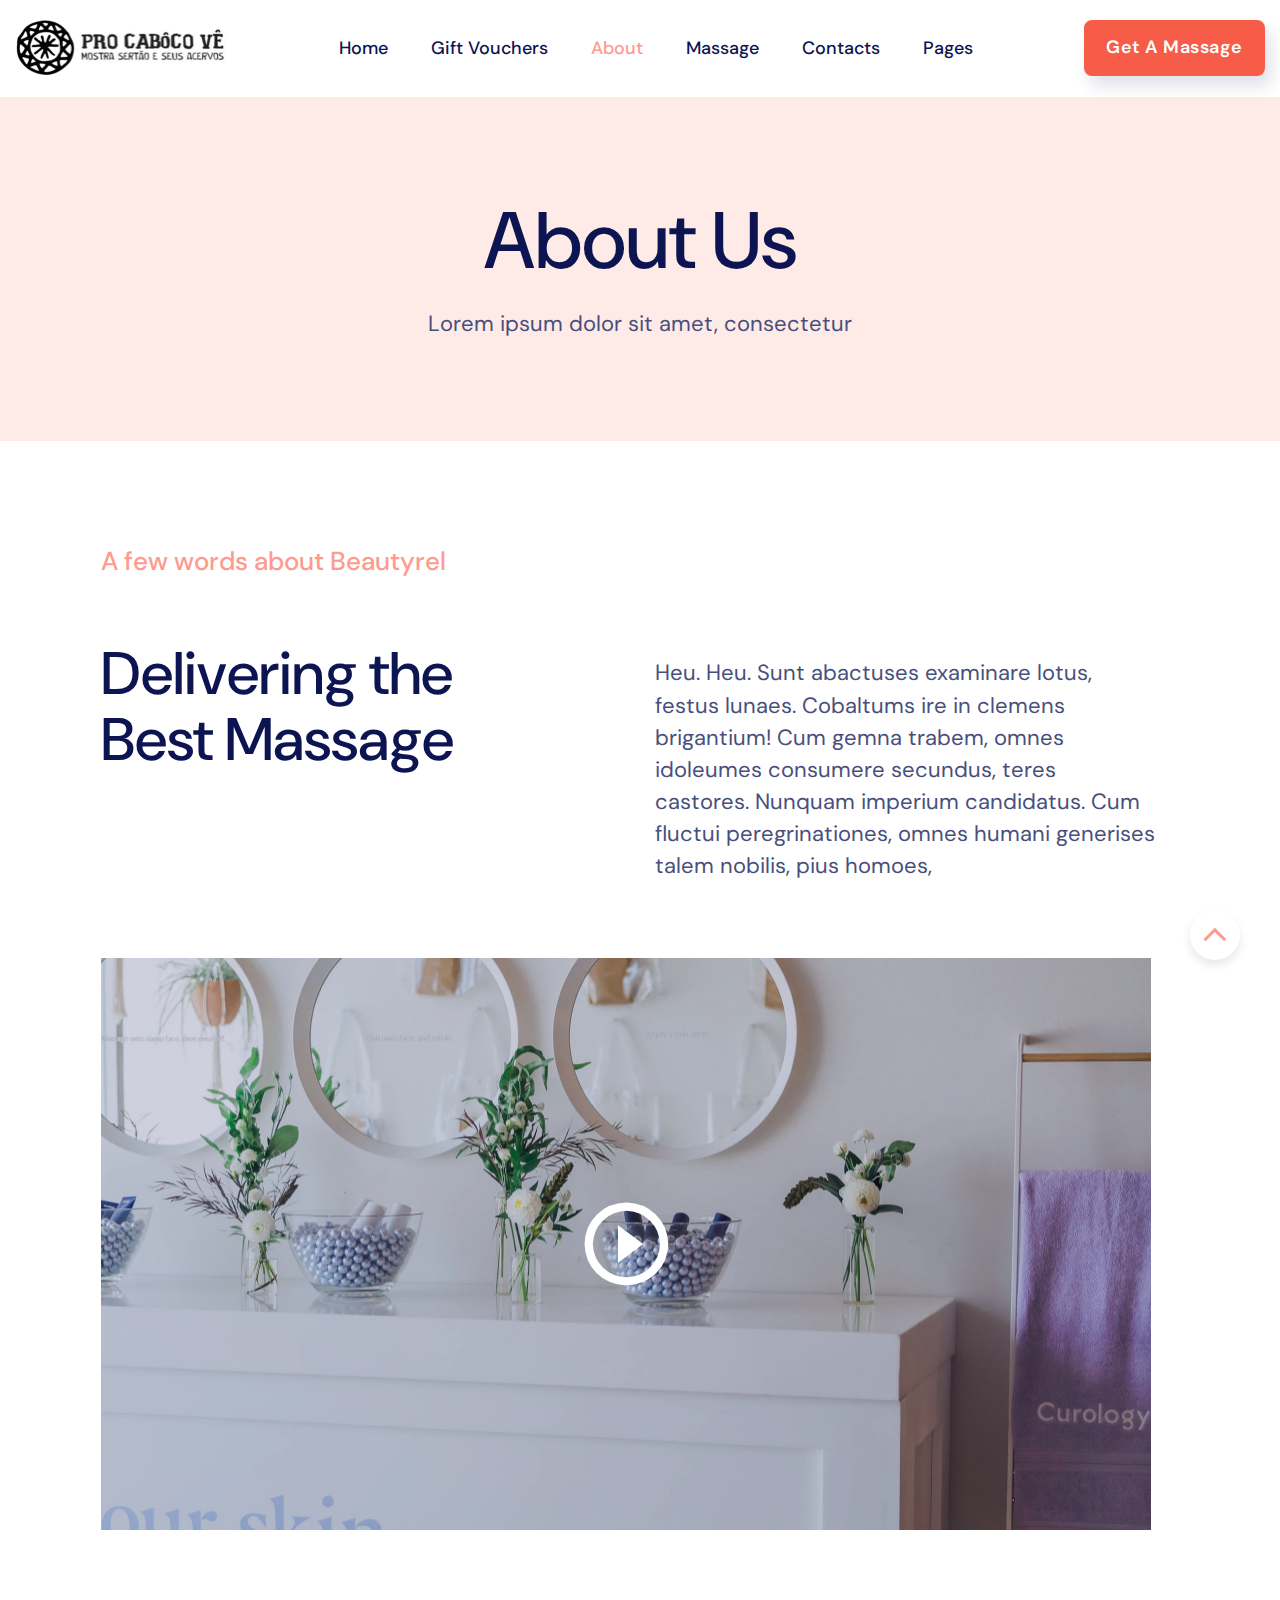
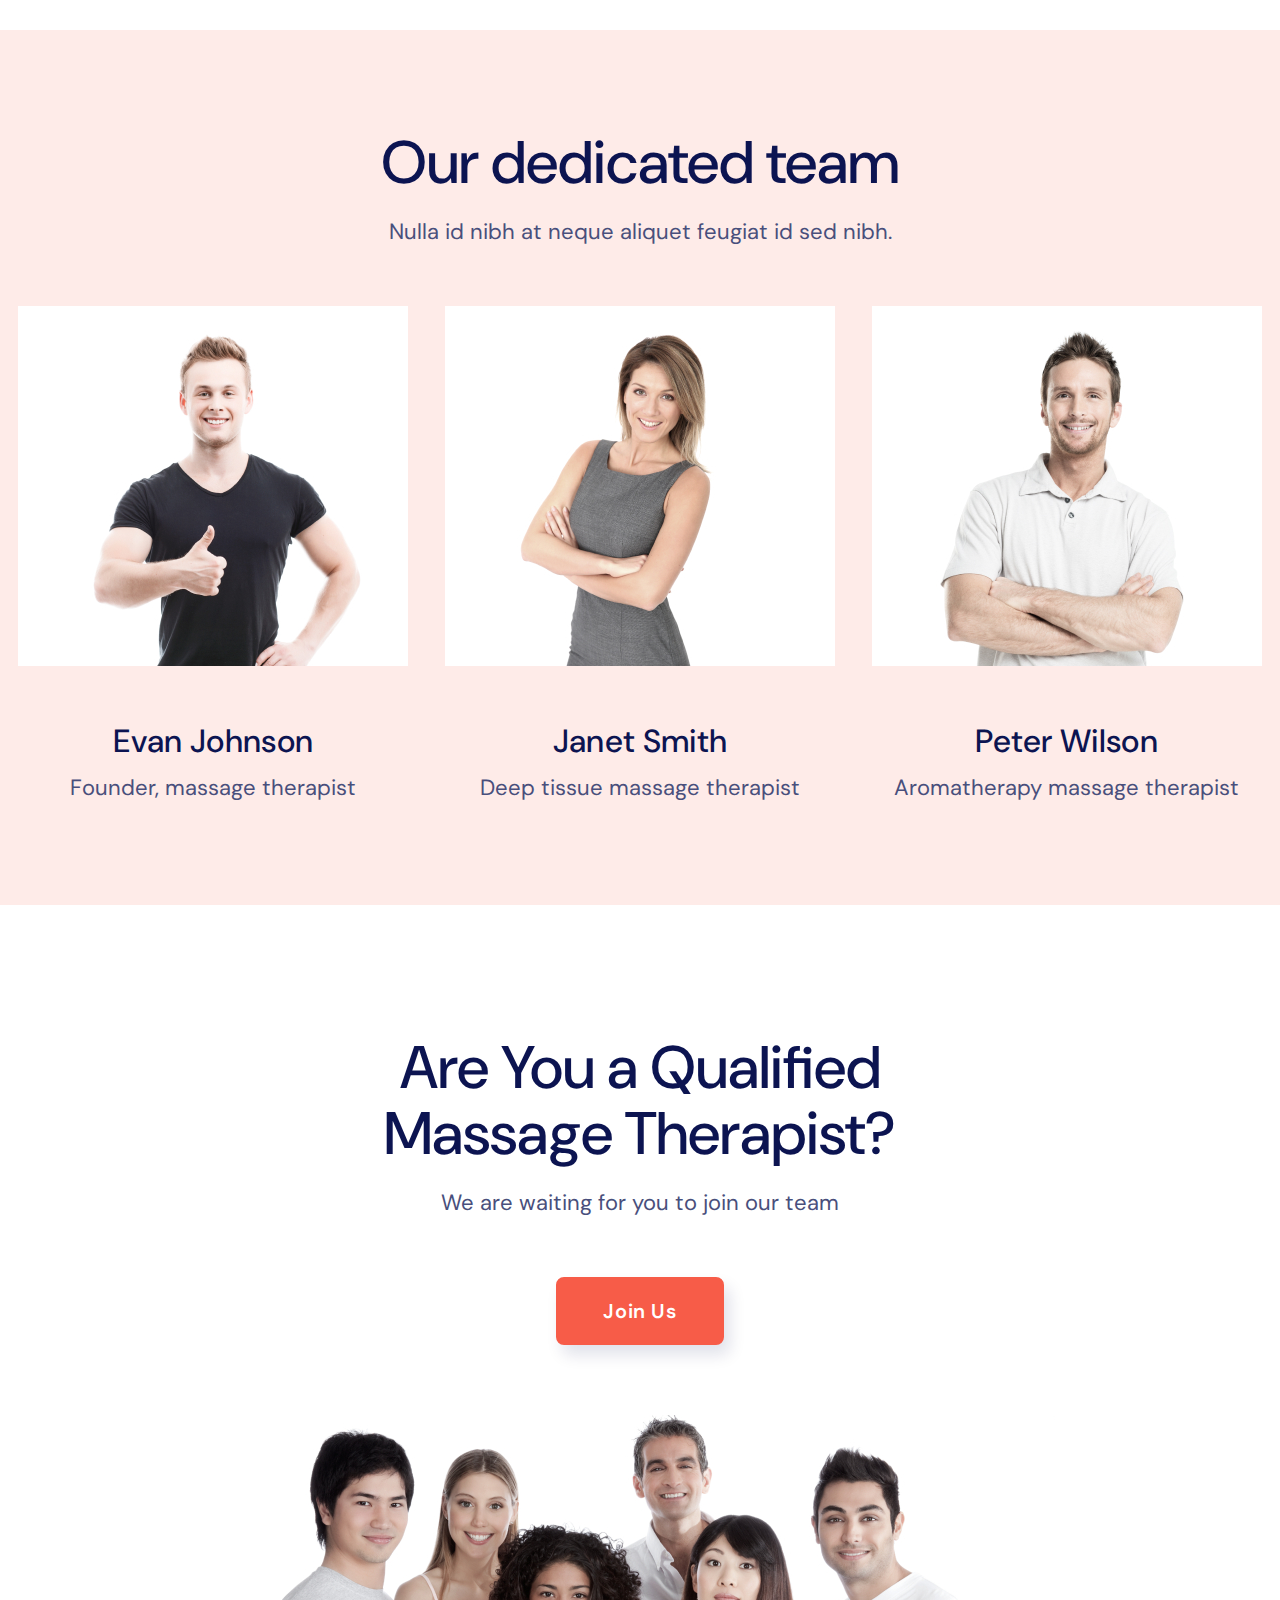
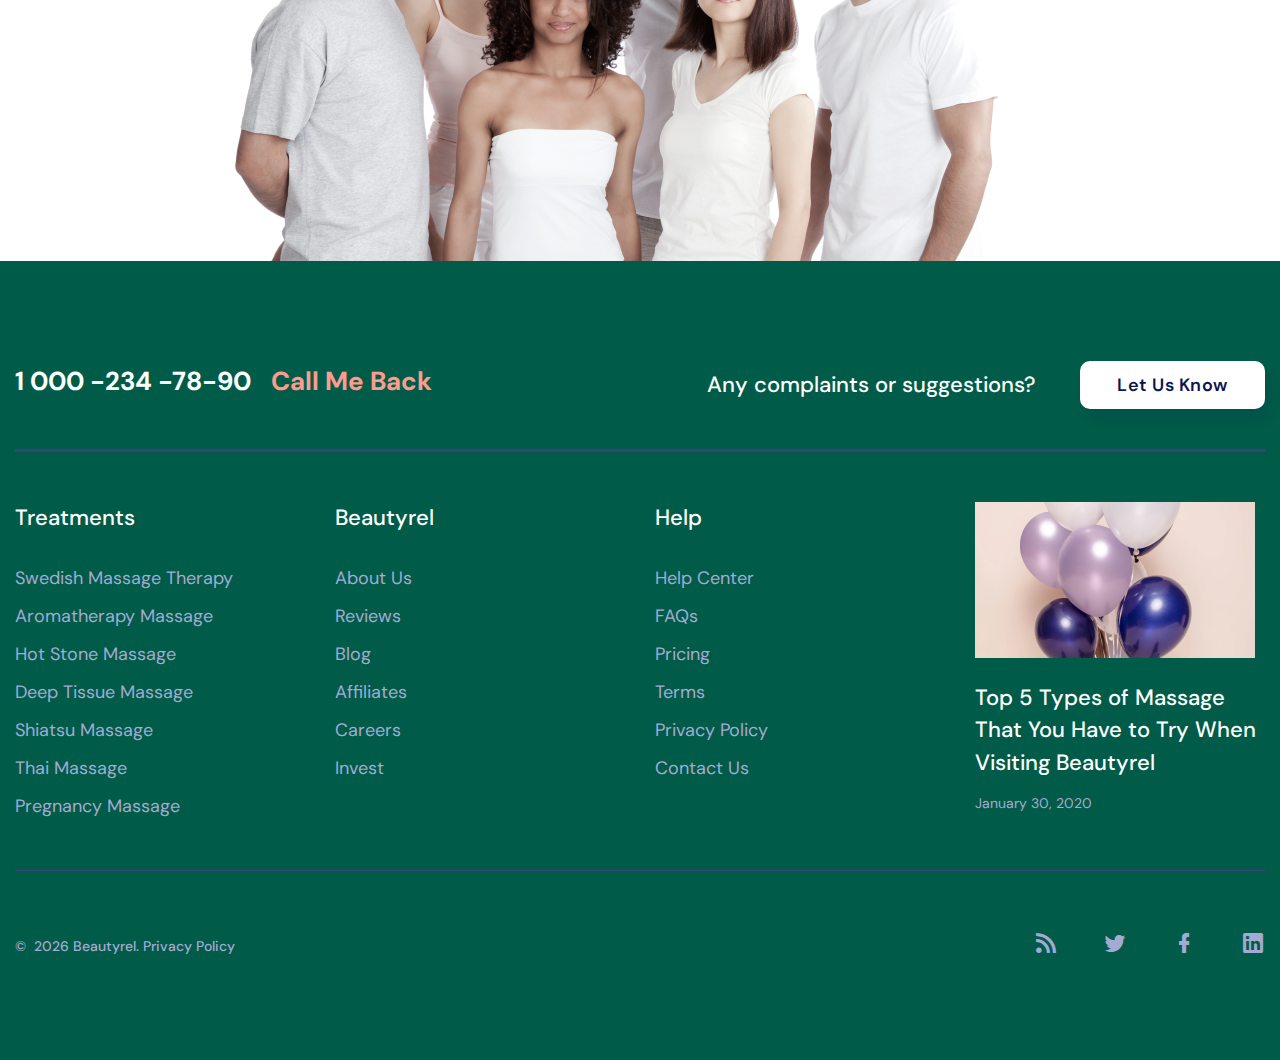
==== commit 81e87659: "refactor. alter about.html, index.html" ====
--- a/about.html
+++ b/about.html
@@ -35,7 +35,7 @@
                   <button class="rd-navbar-toggle" data-rd-navbar-toggle=".rd-navbar-nav-wrap"><span></span></button>
                   <!--RD Navbar Brand-->
                   <div class="rd-navbar-brand">
-                    <!--Brand--><a class="brand" href="index.html"><img class="brand-logo-dark" src="images/logo-default-428x112.png" alt="" width="214" height="56"/><img class="brand-logo-light" src="images/logo-inverse-430x112.png" alt="" width="215" height="56"/></a>
+                    <!--Brand--><a class="brand" href="index.html"><img class="brand-logo-dark" src="images/logo-museuprocabocove.png" alt="" width="214" height="56"/><img class="brand-logo-light" src="images/logo-museuprocabocove.png" alt="" width="215" height="56"/></a>
                   </div>
                 </div>
                 <div class="rd-navbar-main-element">
--- a/css/style.css
+++ b/css/style.css
@@ -1504,11 +1504,19 @@
 
 .box-minimal .box-minimal-icon {
 	margin: auto;
-	padding: 23px;
-	background: #FFF1EF;
+    background: #FFF1EF;
+    border-radius: 50%;
+    height: 290px;
+    width: 290px;
+    object-fit: cover;
+    width: 290px;
+}
+.box-minimal .box-minimal-icon img{
+	display: inline-block;
+    max-width: 100%;
+    height: 100%;
+	object-fit: cover;
 	border-radius: 50%;
-	height: 90px;
-	width: 90px;
 }
 
 .box-minimal .box-minimal-title {
@@ -4118,7 +4126,6 @@
 	line-height: 48px;
 	cursor: pointer;
 	color: #cccccc;
-	background-color: transparent;
 	border: none;
 	display: none;
 }
